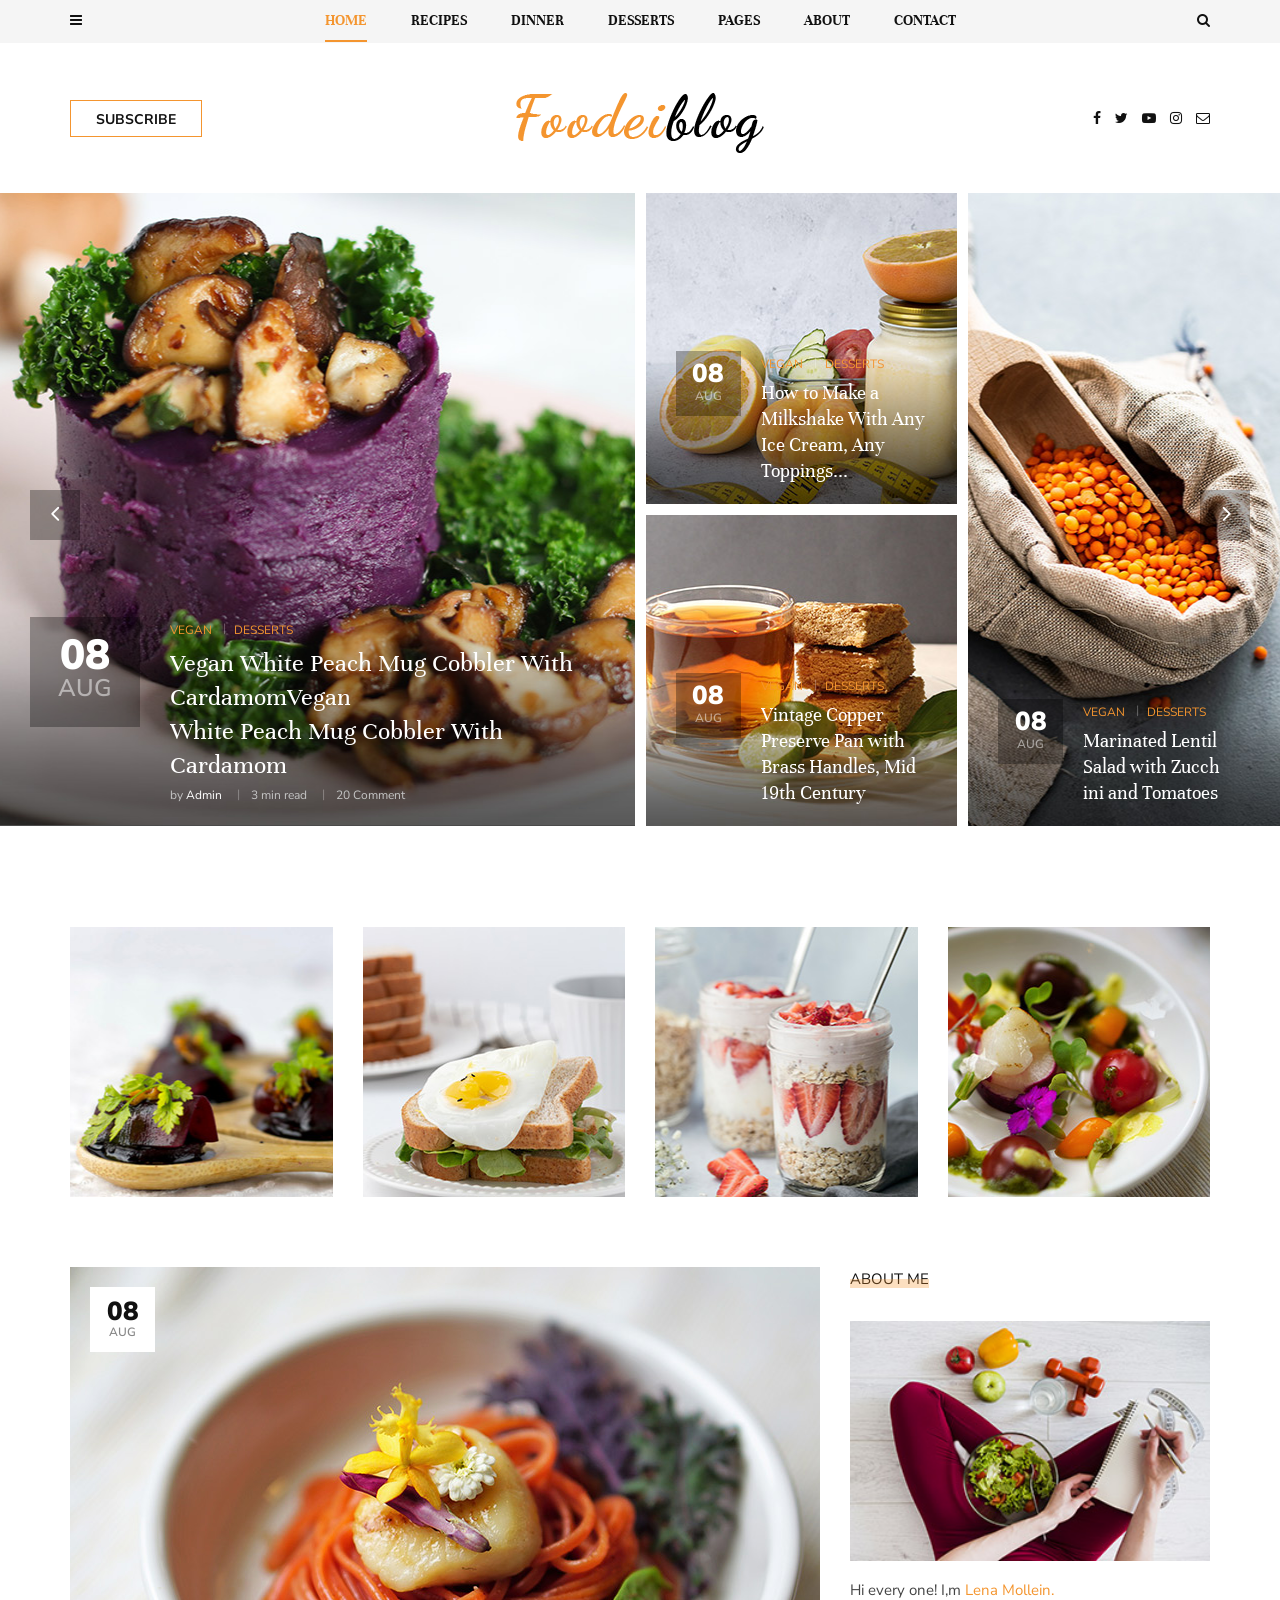
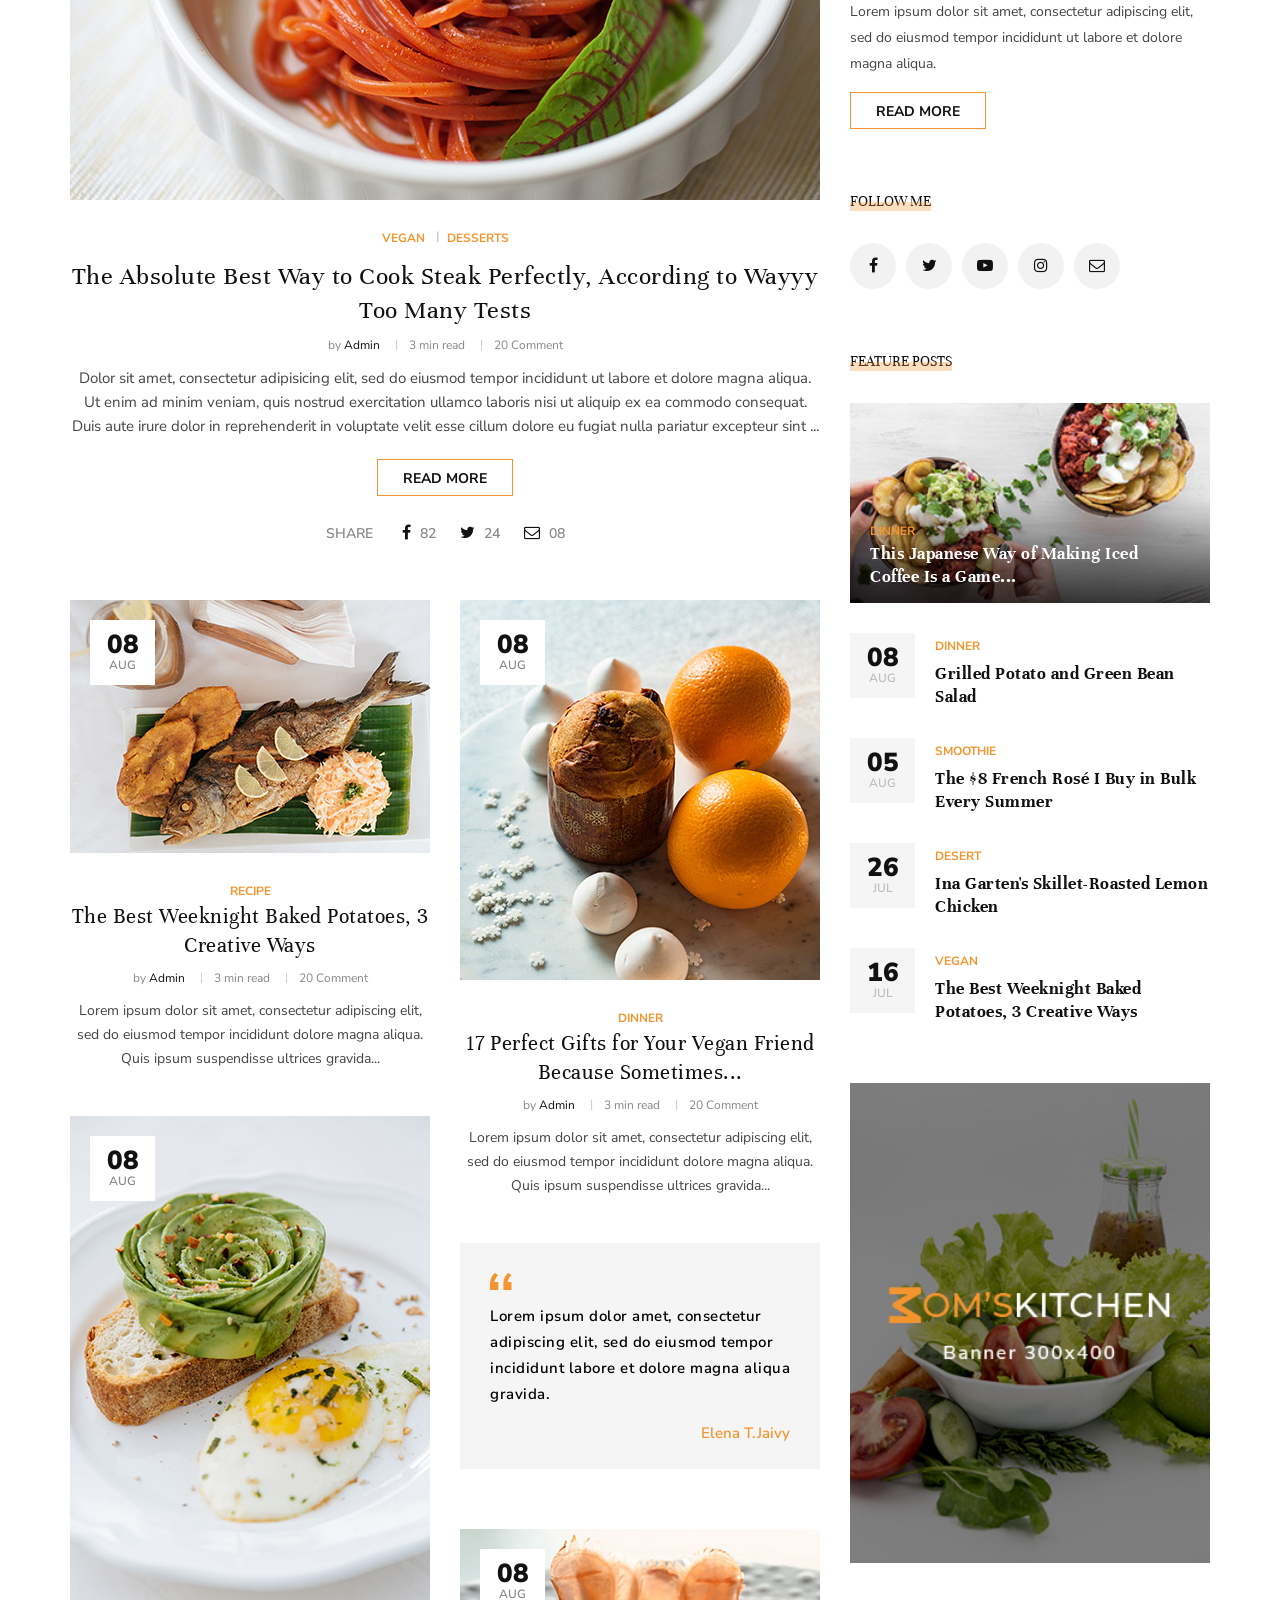
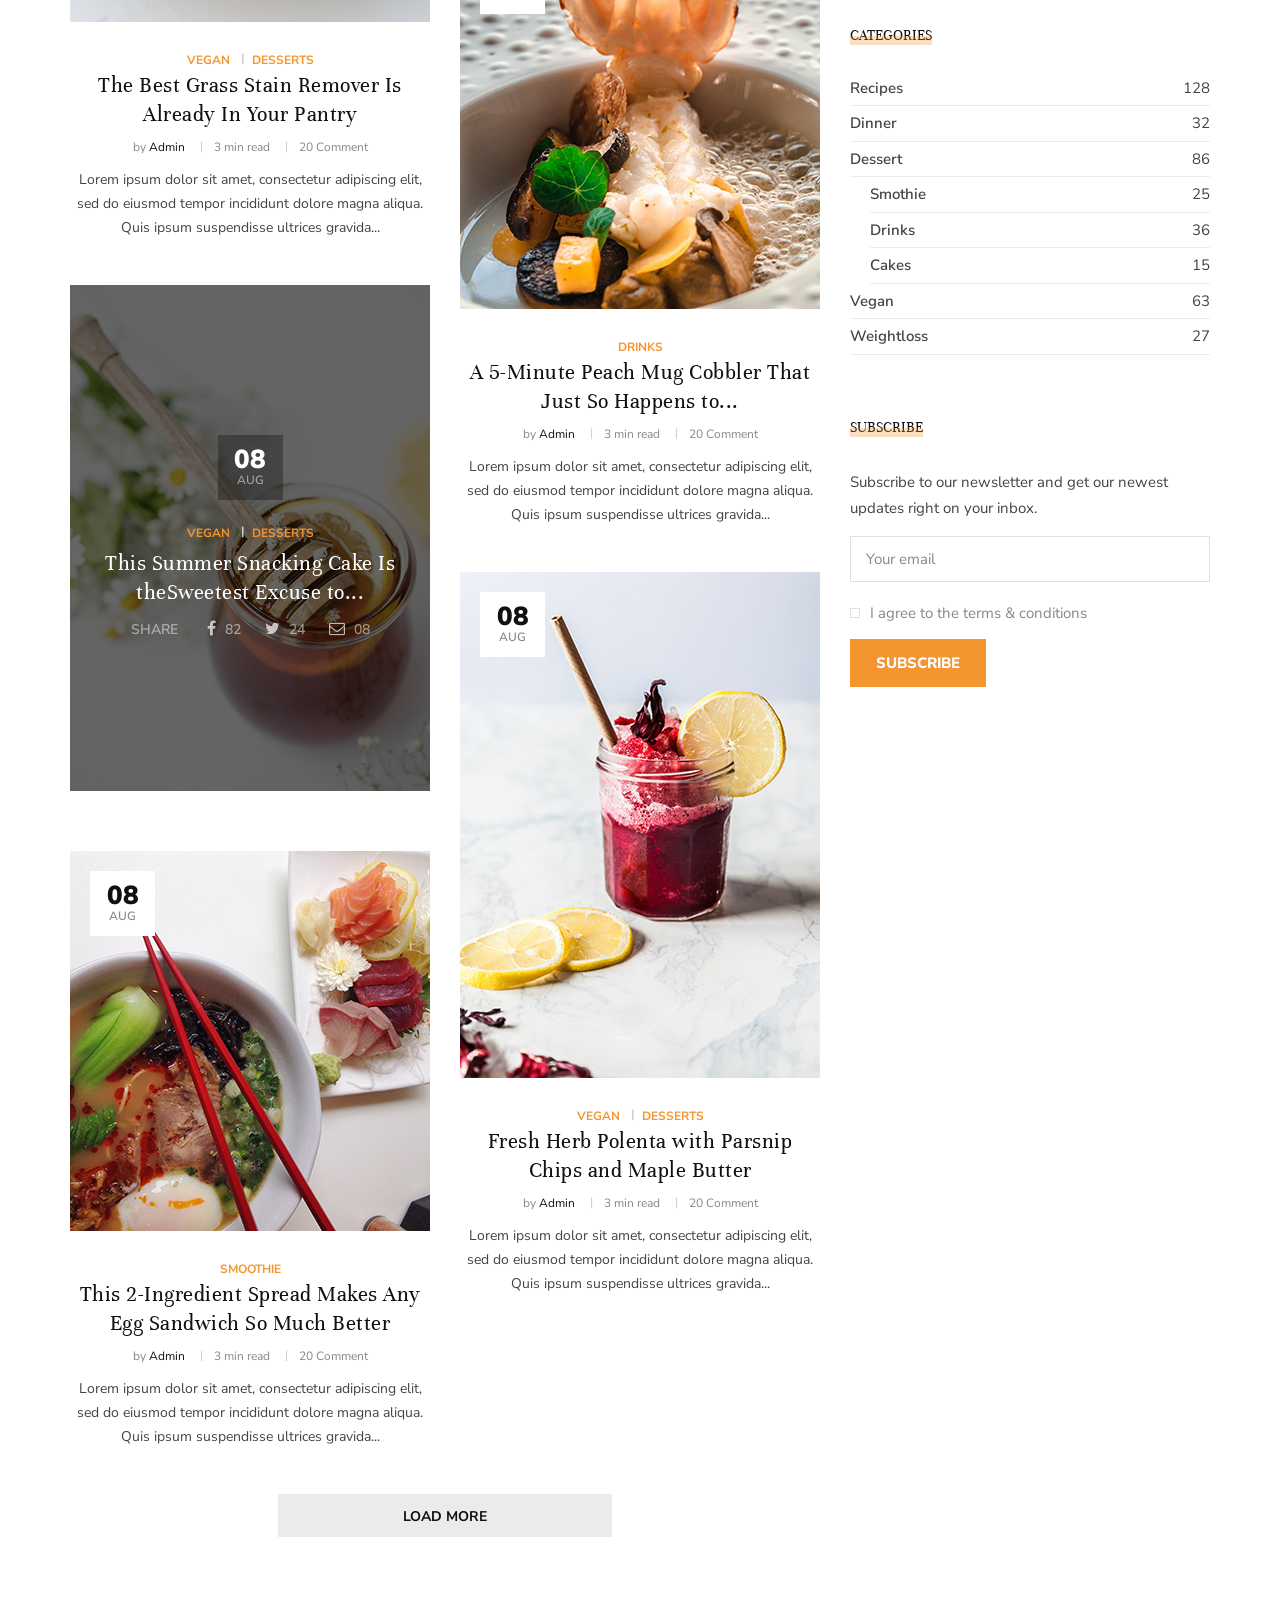
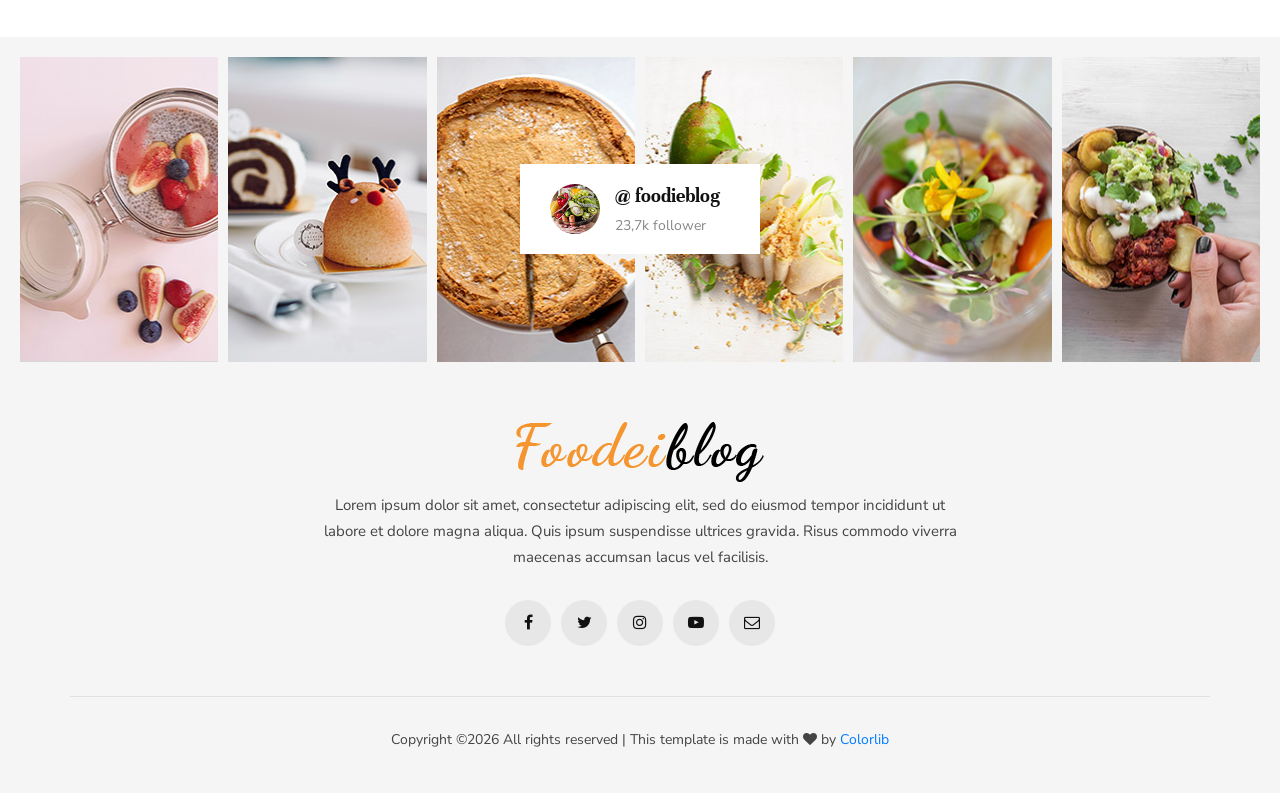
==== demo/foodeiblog-master/index.html @ 1ea994d6 "Publish web demo + source code" ====
<!-- Created by Erion Nezha — © 2026 All rights reserved -->
<!DOCTYPE html>
<html lang="zxx">

<head>
    <meta charset="UTF-8">
    <meta name="description" content="Foodeiblog Template">
    <meta name="keywords" content="Foodeiblog, unica, creative, html">
    <meta name="viewport" content="width=device-width, initial-scale=1.0">
    <meta http-equiv="X-UA-Compatible" content="ie=edge">
    <title>Foodeiblog | Template</title>

    <!-- Google Font -->
    <link href="https://fonts.googleapis.com/css?family=Nunito+Sans:300,400,600,700,800,900&display=swap"
        rel="stylesheet">
    <link href="https://fonts.googleapis.com/css?family=Unna:400,700&display=swap" rel="stylesheet">

    <!-- Css Styles -->
    <link rel="stylesheet" href="css/bootstrap.min.css" type="text/css">
    <link rel="stylesheet" href="css/font-awesome.min.css" type="text/css">
    <link rel="stylesheet" href="css/elegant-icons.css" type="text/css">
    <link rel="stylesheet" href="css/owl.carousel.min.css" type="text/css">
    <link rel="stylesheet" href="css/slicknav.min.css" type="text/css">
    <link rel="stylesheet" href="css/style.css" type="text/css">
</head>

<body>
    <!-- Page Preloder -->
    <div id="preloder">
        <div class="loader"></div>
    </div>

    <!-- Humberger Begin -->
    <div class="humberger__menu__overlay"></div>
    <div class="humberger__menu__wrapper">
        <div class="humberger__menu__logo">
            <a href="./index.html"><img src="img/humberger/humberger-logo.png" alt=""></a>
        </div>
        <nav class="humberger__menu__nav mobile-menu">
            <ul>
                <li><a href="./index.html">Home</a></li>
                <li><a href="#">Recipes</a></li>
                <li><a href="#">Dinner</a></li>
                <li><a href="#">Desserts</a></li>
                <li class="dropdown"><a href="#">Pages</a>
                    <ul class="dropdown__menu">
                        <li><a href="./categories-grid.html">Categories Grid</a></li>
                        <li><a href="./categories-list.html">Categories List</a></li>
                        <li><a href="./single-post.html">Single Post</a></li>
                        <li><a href="./signin.html">Sign In</a></li>
                        <li><a href="./404.html">404</a></li>
                        <li><a href="./typography.html">Typography</a></li>
                    </ul>
                </li>
                <li><a href="./about.html">About</a></li>
                <li><a href="./contact.html">Contact</a></li>
            </ul>
        </nav>
        <div id="mobile-menu-wrap"></div>
        <div class="humberger__menu__about">
            <div class="humberger__menu__title sidebar__item__title">
                <h6>About me</h6>
            </div>
            <img src="img/humberger/humberger-about.jpg" alt="">
            <h6>Hi every one! I,m Lena Mollein.</h6>
            <p>Lorem ipsum dolor sit amet, consectetur adipiscing elit, sed do eiusmod tempor incididunt ut labore et
                dolore magna aliqua.</p>
            <div class="humberger__menu__about__social sidebar__item__follow__links">
                <a href="#"><i class="fa fa-facebook"></i></a>
                <a href="#"><i class="fa fa-twitter"></i></a>
                <a href="#"><i class="fa fa-youtube-play"></i></a>
                <a href="#"><i class="fa fa-instagram"></i></a>
                <a href="#"><i class="fa fa-envelope-o"></i></a>
            </div>
        </div>
        <div class="humberger__menu__subscribe">
            <div class="humberger__menu__title sidebar__item__title">
                <h6>Subscribe</h6>
            </div>
            <p>Subscribe to our newsletter and get our newest updates right on your inbox.</p>
            <form action="#">
                <input type="text" class="email-input" placeholder="Your email">
                <label for="agree-check">
                    I agree to the terms & conditions
                    <input type="checkbox" id="agree-check">
                    <span class="checkmark"></span>
                </label>
                <button type="submit" class="site-btn">Subscribe</button>
            </form>
        </div>
    </div>
    <!-- Humberger End -->

    <!-- Header Section Begin -->
    <header class="header">
        <div class="header__top">
            <div class="container">
                <div class="row">
                    <div class="col-lg-2 col-md-1 col-6 order-md-1 order-1">
                        <div class="header__humberger">
                            <i class="fa fa-bars humberger__open"></i>
                        </div>
                    </div>
                    <div class="col-lg-8 col-md-10 order-md-2 order-3">
                        <nav class="header__menu">
                            <ul>
                                <li class="active"><a href="./index.html">Home</a></li>
                                <li><a href="#">Recipes</a>
                                    <div class="header__megamenu__wrapper">
                                        <div class="header__megamenu">
                                            <div class="header__megamenu__item">
                                                <div class="header__megamenu__item--pic set-bg"
                                                    data-setbg="img/megamenu/p-1.jpg">
                                                    <div class="label">Vegan</div>
                                                </div>
                                                <div class="header__megamenu__item--text">
                                                    <h5><a href="#">How to Make a Milkshake With Any Ice Cream ...</a>
                                                    </h5>
                                                </div>
                                            </div>
                                            <div class="header__megamenu__item">
                                                <div class="header__megamenu__item--pic set-bg"
                                                    data-setbg="img/megamenu/p-2.jpg">
                                                    <div class="label">Vegan</div>
                                                </div>
                                                <div class="header__megamenu__item--text">
                                                    <h5><a href="#">How to Make a Milkshake With Any Ice Cream ...</a>
                                                    </h5>
                                                </div>
                                            </div>
                                            <div class="header__megamenu__item">
                                                <div class="header__megamenu__item--pic set-bg"
                                                    data-setbg="img/megamenu/p-3.jpg">
                                                    <div class="label">Vegan</div>
                                                </div>
                                                <div class="header__megamenu__item--text">
                                                    <h5><a href="#">How to Make a Milkshake With Any Ice Cream ...</a>
                                                    </h5>
                                                </div>
                                            </div>
                                            <div class="header__megamenu__item">
                                                <div class="header__megamenu__item--pic set-bg"
                                                    data-setbg="img/megamenu/p-4.jpg">
                                                    <div class="label">Vegan</div>
                                                </div>
                                                <div class="header__megamenu__item--text">
                                                    <h5><a href="#">How to Make a Milkshake With Any Ice Cream ...</a>
                                                    </h5>
                                                </div>
                                            </div>
                                            <div class="header__megamenu__item">
                                                <div class="header__megamenu__item--pic set-bg"
                                                    data-setbg="img/megamenu/p-5.jpg">
                                                    <div class="label">Vegan</div>
                                                </div>
                                                <div class="header__megamenu__item--text">
                                                    <h5><a href="#">How to Make a Milkshake With Any Ice Cream ...</a>
                                                    </h5>
                                                </div>
                                            </div>
                                        </div>
                                    </div>
                                </li>
                                <li><a href="#">Dinner</a></li>
                                <li><a href="#">Desserts</a></li>
                                <li class="dropdown"><a href="#">Pages</a>
                                    <ul class="dropdown__menu">
                                        <li><a href="./categories-grid.html">Categories Grid</a></li>
                                        <li><a href="./categories-list.html">Categories List</a></li>
                                        <li><a href="./single-post.html">Single Post</a></li>
                                        <li><a href="./signin.html">Sign In</a></li>
                                        <li><a href="./404.html">404</a></li>
                                        <li><a href="./typography.html">Typography</a></li>
                                    </ul>
                                </li>
                                <li><a href="./about.html">About</a></li>
                                <li><a href="./contact.html">Contact</a></li>
                            </ul>
                        </nav>
                    </div>
                    <div class="col-lg-2 col-md-1 col-6 order-md-3 order-2">
                        <div class="header__search">
                            <i class="fa fa-search search-switch"></i>
                        </div>
                    </div>
                </div>
            </div>
        </div>
        <div class="container">
            <div class="row">
                <div class="col-lg-3 col-md-3">
                    <div class="header__btn">
                        <a href="./signin.html" class="primary-btn">Subscribe</a>
                    </div>
                </div>
                <div class="col-lg-6 col-md-6">
                    <div class="header__logo">
                        <a href="./index.html"><img src="img/logo.png" alt=""></a>
                    </div>
                </div>
                <div class="col-lg-3 col-md-3">
                    <div class="header__social">
                        <a href="#"><i class="fa fa-facebook"></i></a>
                        <a href="#"><i class="fa fa-twitter"></i></a>
                        <a href="#"><i class="fa fa-youtube-play"></i></a>
                        <a href="#"><i class="fa fa-instagram"></i></a>
                        <a href="#"><i class="fa fa-envelope-o"></i></a>
                    </div>
                </div>
            </div>
        </div>
    </header>
    <!-- Header Section End -->

    <!-- Hero Section Begin -->
    <section class="hero">
        <div class="hero__slider owl-carousel">
            <div class="hero__item">
                <div class="container-fluid">
                    <div class="row">
                        <div class="col-lg-6 p-0">
                            <div class="hero__inside__item hero__inside__item--wide set-bg"
                                data-setbg="img/hero/hero-1.jpg">
                                <div class="hero__inside__item__text">
                                    <div class="hero__inside__item--meta">
                                        <span>08</span>
                                        <p>Aug</p>
                                    </div>
                                    <div class="hero__inside__item--text">
                                        <ul class="label">
                                            <li>Vegan</li>
                                            <li>Desserts</li>
                                        </ul>
                                        <h4>Vegan White Peach Mug Cobbler With CardamomVegan<br /> White Peach Mug
                                            Cobbler With Cardamom</h4>
                                        <ul class="widget">
                                            <li>by <span>Admin</span></li>
                                            <li>3 min read</li>
                                            <li>20 Comment</li>
                                        </ul>
                                    </div>
                                </div>
                            </div>
                        </div>
                        <div class="col-lg-3 col-md-6  p-0">
                            <div class="hero__inside__item hero__inside__item--small set-bg"
                                data-setbg="img/hero/hero-2.jpg">
                                <div class="hero__inside__item__text">
                                    <div class="hero__inside__item--meta">
                                        <span>08</span>
                                        <p>Aug</p>
                                    </div>
                                    <div class="hero__inside__item--text">
                                        <ul class="label">
                                            <li>Vegan</li>
                                            <li>Desserts</li>
                                        </ul>
                                        <h5>How to Make a Milkshake With Any <br />Ice Cream, Any Toppings...</h5>
                                    </div>
                                </div>
                            </div>
                            <div class="hero__inside__item hero__inside__item--small set-bg"
                                data-setbg="img/hero/hero-3.jpg">
                                <div class="hero__inside__item__text">
                                    <div class="hero__inside__item--meta">
                                        <span>08</span>
                                        <p>Aug</p>
                                    </div>
                                    <div class="hero__inside__item--text">
                                        <ul class="label">
                                            <li>Vegan</li>
                                            <li>Desserts</li>
                                        </ul>
                                        <h5>Vintage Copper Preserve Pan with <br />Brass Handles, Mid 19th Century</h5>
                                    </div>
                                </div>
                            </div>
                        </div>
                        <div class="col-lg-3 col-md-6  p-0">
                            <div class="hero__inside__item set-bg" data-setbg="img/hero/hero-4.jpg">
                                <div class="hero__inside__item__text">
                                    <div class="hero__inside__item--meta">
                                        <span>08</span>
                                        <p>Aug</p>
                                    </div>
                                    <div class="hero__inside__item--text">
                                        <ul class="label">
                                            <li>Vegan</li>
                                            <li>Desserts</li>
                                        </ul>
                                        <h5>Marinated Lentil Salad with Zucch <br />ini and Tomatoes</h5>
                                    </div>
                                </div>
                            </div>
                        </div>
                    </div>
                </div>
            </div>
            <div class="hero__item">
                <div class="container-fluid">
                    <div class="row">
                        <div class="col-lg-6 p-0">
                            <div class="hero__inside__item hero__inside__item--wide set-bg"
                                data-setbg="img/hero/hero-1.jpg">
                                <div class="hero__inside__item__text">
                                    <div class="hero__inside__item--meta">
                                        <span>08</span>
                                        <p>Aug</p>
                                    </div>
                                    <div class="hero__inside__item--text">
                                        <ul class="label">
                                            <li>Vegan</li>
                                            <li>Desserts</li>
                                        </ul>
                                        <h4>Vegan White Peach Mug Cobbler With CardamomVegan<br /> White Peach Mug
                                            Cobbler With Cardamom</h4>
                                        <ul class="widget">
                                            <li>by <span>Admin</span></li>
                                            <li>3 min read</li>
                                            <li>20 Comment</li>
                                        </ul>
                                    </div>
                                </div>
                            </div>
                        </div>
                        <div class="col-lg-3 col-md-6 p-0">
                            <div class="hero__inside__item hero__inside__item--small set-bg"
                                data-setbg="img/hero/hero-3.jpg">
                                <div class="hero__inside__item__text">
                                    <div class="hero__inside__item--meta">
                                        <span>08</span>
                                        <p>Aug</p>
                                    </div>
                                    <div class="hero__inside__item--text">
                                        <ul class="label">
                                            <li>Vegan</li>
                                            <li>Desserts</li>
                                        </ul>
                                        <h5>How to Make a Milkshake With Any <br />Ice Cream, Any Toppings...</h5>
                                    </div>
                                </div>
                            </div>
                            <div class="hero__inside__item hero__inside__item--small set-bg"
                                data-setbg="img/hero/hero-2.jpg">
                                <div class="hero__inside__item__text">
                                    <div class="hero__inside__item--meta">
                                        <span>08</span>
                                        <p>Aug</p>
                                    </div>
                                    <div class="hero__inside__item--text">
                                        <ul class="label">
                                            <li>Vegan</li>
                                            <li>Desserts</li>
                                        </ul>
                                        <h5>Vintage Copper Preserve Pan with <br />Brass Handles, Mid 19th Century</h5>
                                    </div>
                                </div>
                            </div>
                        </div>
                        <div class="col-lg-3 col-md-6 p-0">
                            <div class="hero__inside__item set-bg" data-setbg="img/hero/hero-4.jpg">
                                <div class="hero__inside__item__text">
                                    <div class="hero__inside__item--meta">
                                        <span>08</span>
                                        <p>Aug</p>
                                    </div>
                                    <div class="hero__inside__item--text">
                                        <ul class="label">
                                            <li>Vegan</li>
                                            <li>Desserts</li>
                                        </ul>
                                        <h5>Marinated Lentil Salad with Zucch <br />ini and Tomatoes</h5>
                                    </div>
                                </div>
                            </div>
                        </div>
                    </div>
                </div>
            </div>
        </div>
    </section>
    <!-- Hero Section End -->

    <!-- Categories Section Begin -->
    <section class="categories spad">
        <div class="container">
            <div class="row">
                <div class="col-lg-3 col-md-6 col-sm-6">
                    <div class="categories__item set-bg" data-setbg="img/categories/cat-1.jpg">
                        <div class="categories__hover__text">
                            <h5>Dinner</h5>
                            <p>28 articles</p>
                        </div>
                    </div>
                </div>
                <div class="col-lg-3 col-md-6 col-sm-6">
                    <div class="categories__item set-bg" data-setbg="img/categories/cat-2.jpg">
                        <div class="categories__hover__text">
                            <h5>Dinner</h5>
                            <p>28 articles</p>
                        </div>
                    </div>
                </div>
                <div class="col-lg-3 col-md-6 col-sm-6">
                    <div class="categories__item set-bg" data-setbg="img/categories/cat-3.jpg">
                        <div class="categories__hover__text">
                            <h5>Dinner</h5>
                            <p>28 articles</p>
                        </div>
                    </div>
                </div>
                <div class="col-lg-3 col-md-6 col-sm-6">
                    <div class="categories__item set-bg" data-setbg="img/categories/cat-4.jpg">
                        <div class="categories__hover__text">
                            <h5>Dinner</h5>
                            <p>28 articles</p>
                        </div>
                    </div>
                </div>
            </div>
        </div>
        <div class="categories__post">
            <div class="container">
                <div class="row">
                    <div class="col-lg-8 col-md-8">
                        <div class="categories__post__item categories__post__item--large">
                            <div class="categories__post__item__pic set-bg"
                                data-setbg="img/categories/categories-post/cp-1.jpg">
                                <div class="post__meta">
                                    <h4>08</h4>
                                    <span>Aug</span>
                                </div>
                            </div>
                            <div class="categories__post__item__text">
                                <ul class="post__label--large">
                                    <li>Vegan</li>
                                    <li>Desserts</li>
                                </ul>
                                <h3><a href="#">The Absolute Best Way to Cook Steak Perfectly, According to Wayyy Too
                                        Many Tests</a></h3>
                                <ul class="post__widget">
                                    <li>by <span>Admin</span></li>
                                    <li>3 min read</li>
                                    <li>20 Comment</li>
                                </ul>
                                <p>Dolor sit amet, consectetur adipisicing elit, sed do eiusmod tempor incididunt ut
                                    labore et dolore magna aliqua. Ut enim ad minim veniam, quis nostrud exercitation
                                    ullamco laboris nisi ut aliquip ex ea commodo consequat. Duis aute irure dolor in
                                    reprehenderit in voluptate velit esse cillum dolore eu fugiat nulla pariatur
                                    excepteur sint ...</p>
                                <a href="#" class="primary-btn">Read more</a>
                                <div class="post__social">
                                    <span>Share</span>
                                    <a href="#"><i class="fa fa-facebook"></i> <span>82</span></a>
                                    <a href="#"><i class="fa fa-twitter"></i> <span>24</span></a>
                                    <a href="#"><i class="fa fa-envelope-o"></i> <span>08</span></a>
                                </div>
                            </div>
                        </div>
                        <div class="row">
                            <div class="col-lg-6 col-md-6 col-sm-6">
                                <div class="categories__post__item">
                                    <div class="categories__post__item__pic small__item set-bg"
                                        data-setbg="img/categories/categories-post/cp-2.jpg">
                                        <div class="post__meta">
                                            <h4>08</h4>
                                            <span>Aug</span>
                                        </div>
                                    </div>
                                    <div class="categories__post__item__text">
                                        <span class="post__label">Recipe</span>
                                        <h3><a href="#">The Best Weeknight Baked Potatoes, 3 Creative Ways</a></h3>
                                        <ul class="post__widget">
                                            <li>by <span>Admin</span></li>
                                            <li>3 min read</li>
                                            <li>20 Comment</li>
                                        </ul>
                                        <p>Lorem ipsum dolor sit amet, consectetur adipiscing elit, sed do eiusmod
                                            tempor incididunt dolore magna aliqua. Quis ipsum suspendisse ultrices
                                            gravida...</p>
                                    </div>
                                </div>
                                <div class="categories__post__item">
                                    <div class="categories__post__item__pic set-bg"
                                        data-setbg="img/categories/categories-post/cp-4.jpg">
                                        <div class="post__meta">
                                            <h4>08</h4>
                                            <span>Aug</span>
                                        </div>
                                    </div>
                                    <div class="categories__post__item__text">
                                        <ul class="post__label--large">
                                            <li>Vegan</li>
                                            <li>Desserts</li>
                                        </ul>
                                        <h3><a href="#">The Best Grass Stain Remover Is Already In Your Pantry</a></h3>
                                        <ul class="post__widget">
                                            <li>by <span>Admin</span></li>
                                            <li>3 min read</li>
                                            <li>20 Comment</li>
                                        </ul>
                                        <p>Lorem ipsum dolor sit amet, consectetur adipiscing elit, sed do eiusmod
                                            tempor incididunt dolore magna aliqua. Quis ipsum suspendisse ultrices
                                            gravida...</p>
                                    </div>
                                </div>
                                <div class="categories__post__item__plain set-bg"
                                    data-setbg="img/categories/categories-post/cp-6.jpg">
                                    <div class="categories__post__item__text">
                                        <div class="post__meta">
                                            <h4>08</h4>
                                            <span>Aug</span>
                                        </div>
                                        <ul class="post__label--large">
                                            <li>Vegan</li>
                                            <li>Desserts</li>
                                        </ul>
                                        <h3><a href="#">This Summer Snacking Cake Is theSweetest Excuse to...</a></h3>
                                        <div class="post__social">
                                            <span>Share</span>
                                            <a href="#"><i class="fa fa-facebook"></i> <span>82</span></a>
                                            <a href="#"><i class="fa fa-twitter"></i> <span>24</span></a>
                                            <a href="#"><i class="fa fa-envelope-o"></i> <span>08</span></a>
                                        </div>
                                    </div>
                                </div>
                                <div class="categories__post__item">
                                    <div class="categories__post__item__pic smaller__large set-bg"
                                        data-setbg="img/categories/categories-post/cp-8.jpg">
                                        <div class="post__meta">
                                            <h4>08</h4>
                                            <span>Aug</span>
                                        </div>
                                    </div>
                                    <div class="categories__post__item__text">
                                        <span class="post__label">Smoothie</span>
                                        <h3><a href="#">This 2-Ingredient Spread Makes Any Egg Sandwich So Much
                                                Better</a></h3>
                                        <ul class="post__widget">
                                            <li>by <span>Admin</span></li>
                                            <li>3 min read</li>
                                            <li>20 Comment</li>
                                        </ul>
                                        <p>Lorem ipsum dolor sit amet, consectetur adipiscing elit, sed do eiusmod
                                            tempor incididunt dolore magna aliqua. Quis ipsum suspendisse ultrices
                                            gravida...</p>
                                    </div>
                                </div>
                            </div>
                            <div class="col-lg-6 col-md-6 col-sm-6">
                                <div class="categories__post__item">
                                    <div class="categories__post__item__pic smaller__large set-bg"
                                        data-setbg="img/categories/categories-post/cp-3.jpg">
                                        <div class="post__meta">
                                            <h4>08</h4>
                                            <span>Aug</span>
                                        </div>
                                    </div>
                                    <div class="categories__post__item__text">
                                        <span class="post__label">Dinner</span>
                                        <h3><a href="#">17 Perfect Gifts for Your Vegan Friend Because Sometimes...</a>
                                        </h3>
                                        <ul class="post__widget">
                                            <li>by <span>Admin</span></li>
                                            <li>3 min read</li>
                                            <li>20 Comment</li>
                                        </ul>
                                        <p>Lorem ipsum dolor sit amet, consectetur adipiscing elit, sed do eiusmod
                                            tempor incididunt dolore magna aliqua. Quis ipsum suspendisse ultrices
                                            gravida...</p>
                                    </div>
                                </div>
                                <div class="categories__post__item__small">
                                    <img src="img/categories/categories-post/quote.png" alt="">
                                    <p>Lorem ipsum dolor amet, consectetur adipiscing elit, sed do eiusmod tempor
                                        incididunt labore et dolore magna aliqua gravida.</p>
                                    <div class="posted__by">Elena T.Jaivy</div>
                                </div>
                                <div class="categories__post__item">
                                    <div class="categories__post__item__pic smaller__large set-bg"
                                        data-setbg="img/categories/categories-post/cp-5.jpg">
                                        <div class="post__meta">
                                            <h4>08</h4>
                                            <span>Aug</span>
                                        </div>
                                    </div>
                                    <div class="categories__post__item__text">
                                        <span class="post__label">Drinks</span>
                                        <h3><a href="#">A 5-Minute Peach Mug Cobbler That Just So Happens to...</a></h3>
                                        <ul class="post__widget">
                                            <li>by <span>Admin</span></li>
                                            <li>3 min read</li>
                                            <li>20 Comment</li>
                                        </ul>
                                        <p>Lorem ipsum dolor sit amet, consectetur adipiscing elit, sed do eiusmod
                                            tempor incididunt dolore magna aliqua. Quis ipsum suspendisse ultrices
                                            gravida...</p>
                                    </div>
                                </div>
                                <div class="categories__post__item">
                                    <div class="categories__post__item__pic set-bg"
                                        data-setbg="img/categories/categories-post/cp-7.jpg">
                                        <div class="post__meta">
                                            <h4>08</h4>
                                            <span>Aug</span>
                                        </div>
                                    </div>
                                    <div class="categories__post__item__text">
                                        <ul class="post__label--large">
                                            <li>Vegan</li>
                                            <li>Desserts</li>
                                        </ul>
                                        <h3><a href="#">Fresh Herb Polenta with Parsnip Chips and Maple Butter</a></h3>
                                        <ul class="post__widget">
                                            <li>by <span>Admin</span></li>
                                            <li>3 min read</li>
                                            <li>20 Comment</li>
                                        </ul>
                                        <p>Lorem ipsum dolor sit amet, consectetur adipiscing elit, sed do eiusmod
                                            tempor incididunt dolore magna aliqua. Quis ipsum suspendisse ultrices
                                            gravida...</p>
                                    </div>
                                </div>
                            </div>
                            <div class="col-lg-12 text-center">
                                <div class="load__more__btn">
                                    <a href="#">Load more</a>
                                </div>
                            </div>
                        </div>
                    </div>
                    <div class="col-lg-4 col-md-4">
                        <div class="sidebar__item">
                            <div class="sidebar__about__item">
                                <div class="sidebar__item__title">
                                    <h6>About me</h6>
                                </div>
                                <img src="img/sidebar/sidebar-about.jpg" alt="">
                                <h6>Hi every one! I,m <span>Lena Mollein.</span></h6>
                                <p>Lorem ipsum dolor sit amet, consectetur adipiscing elit, sed do eiusmod tempor
                                    incididunt ut labore et dolore magna aliqua.</p>
                                <a href="#" class="primary-btn">Read more</a>
                            </div>
                            <div class="sidebar__follow__item">
                                <div class="sidebar__item__title">
                                    <h6>Follow me</h6>
                                </div>
                                <div class="sidebar__item__follow__links">
                                    <a href="#"><i class="fa fa-facebook"></i></a>
                                    <a href="#"><i class="fa fa-twitter"></i></a>
                                    <a href="#"><i class="fa fa-youtube-play"></i></a>
                                    <a href="#"><i class="fa fa-instagram"></i></a>
                                    <a href="#"><i class="fa fa-envelope-o"></i></a>
                                </div>
                            </div>
                            <div class="sidebar__feature__item">
                                <div class="sidebar__item__title">
                                    <h6>Feature Posts</h6>
                                </div>
                                <div class="sidebar__feature__item__large set-bg"
                                    data-setbg="img/sidebar/feature-post.jpg">
                                    <div class="sidebar__feature__item__large--text">
                                        <span>Dinner</span>
                                        <h5><a href="#">This Japanese Way of Making Iced Coffee Is a Game...</a></h5>
                                    </div>
                                </div>
                                <div class="sidebar__feature__item__list">
                                    <div class="sidebar__feature__item__list__single">
                                        <div class="post__meta">
                                            <h4>08</h4>
                                            <span>Aug</span>
                                        </div>
                                        <div class="post__text">
                                            <span>Dinner</span>
                                            <h5><a href="#">Grilled Potato and Green Bean Salad</a></h5>
                                        </div>
                                    </div>
                                    <div class="sidebar__feature__item__list__single">
                                        <div class="post__meta">
                                            <h4>05</h4>
                                            <span>Aug</span>
                                        </div>
                                        <div class="post__text">
                                            <span>Smoothie</span>
                                            <h5><a href="#">The $8 French Rosé I Buy in Bulk Every Summer</a></h5>
                                        </div>
                                    </div>
                                    <div class="sidebar__feature__item__list__single">
                                        <div class="post__meta">
                                            <h4>26</h4>
                                            <span>jul</span>
                                        </div>
                                        <div class="post__text">
                                            <span>Desert</span>
                                            <h5><a href="#">Ina Garten's Skillet-Roasted Lemon Chicken</a></h5>
                                        </div>
                                    </div>
                                    <div class="sidebar__feature__item__list__single">
                                        <div class="post__meta">
                                            <h4>16</h4>
                                            <span>jul</span>
                                        </div>
                                        <div class="post__text">
                                            <span>Vegan</span>
                                            <h5><a href="#">The Best Weeknight Baked Potatoes, 3 Creative Ways</a></h5>
                                        </div>
                                    </div>
                                </div>
                            </div>
                            <div class="sidebar__item__banner">
                                <img src="img/sidebar/banner.jpg" alt="">
                            </div>
                            <div class="sidebar__item__categories">
                                <div class="sidebar__item__title">
                                    <h6>Categories</h6>
                                </div>
                                <ul>
                                    <li><a href="#">Recipes <span>128</span></a></li>
                                    <li><a href="#">Dinner <span>32</span></a></li>
                                    <li><a href="#">Dessert <span>86</span></a></li>
                                    <li class="p-left"><a href="#">Smothie <span>25</span></a></li>
                                    <li class="p-left"><a href="#">Drinks <span>36</span></a></li>
                                    <li class="p-left"><a href="#">Cakes <span>15</span></a></li>
                                    <li><a href="#">Vegan <span>63</span></a></li>
                                    <li><a href="#">Weightloss <span>27</span></a></li>
                                </ul>
                            </div>
                            <div class="sidebar__subscribe__item">
                                <div class="sidebar__item__title">
                                    <h6>Subscribe</h6>
                                </div>
                                <p>Subscribe to our newsletter and get our newest updates right on your inbox.</p>
                                <form action="#">
                                    <input type="text" class="email-input" placeholder="Your email">
                                    <label for="s-agree-check">
                                        I agree to the terms & conditions
                                        <input type="checkbox" id="s-agree-check">
                                        <span class="checkmark"></span>
                                    </label>
                                    <button type="submit" class="site-btn">Subscribe</button>
                                </form>
                            </div>
                        </div>
                    </div>
                </div>
            </div>
        </div>
    </section>
    <!-- Categories Section End -->

    <!-- Footer Section Begin -->
    <footer class="footer">
        <div class="container-fluid">
            <div class="footer__instagram">
                <div class="footer__instagram__avatar">
                    <div class="footer__instagram__avatar--pic">
                        <img src="img/footer/instagram-avatar.jpg" alt="">
                    </div>
                    <div class="footer__instagram__avatar--text">
                        <h5>@ foodieblog</h5>
                        <span>23,7k follower</span>
                    </div>
                </div>
                <div class="row">
                    <div class="col-lg-2 col-md-2 col-sm-4 col-6">
                        <div class="footer__instagram__item set-bg" data-setbg="img/footer/ip-1.jpg"></div>
                    </div>
                    <div class="col-lg-2 col-md-2 col-sm-4 col-6">
                        <div class="footer__instagram__item set-bg" data-setbg="img/footer/ip-2.jpg"></div>
                    </div>
                    <div class="col-lg-2 col-md-2 col-sm-4 col-6">
                        <div class="footer__instagram__item set-bg" data-setbg="img/footer/ip-3.jpg"></div>
                    </div>
                    <div class="col-lg-2 col-md-2 col-sm-4 col-6">
                        <div class="footer__instagram__item set-bg" data-setbg="img/footer/ip-4.jpg"></div>
                    </div>
                    <div class="col-lg-2 col-md-2 col-sm-4 col-6">
                        <div class="footer__instagram__item set-bg" data-setbg="img/footer/ip-5.jpg"></div>
                    </div>
                    <div class="col-lg-2 col-md-2 col-sm-4 col-6">
                        <div class="footer__instagram__item set-bg" data-setbg="img/footer/ip-6.jpg"></div>
                    </div>
                </div>
            </div>
        </div>
        <div class="container">
            <div class="row">
                <div class="col-lg-12">
                    <div class="footer__text">
                        <div class="footer__logo">
                            <a href="#"><img src="img/logo.png" alt=""></a>
                        </div>
                        <p>Lorem ipsum dolor sit amet, consectetur adipiscing elit, sed do eiusmod tempor incididunt
                            ut<br /> labore et dolore magna aliqua. Quis ipsum suspendisse ultrices gravida. Risus
                            commodo viverra<br /> maecenas accumsan lacus vel facilisis. </p>
                        <div class="footer__social">
                            <a href="#"><i class="fa fa-facebook"></i></a>
                            <a href="#"><i class="fa fa-twitter"></i></a>
                            <a href="#"><i class="fa fa-instagram"></i></a>
                            <a href="#"><i class="fa fa-youtube-play"></i></a>
                            <a href="#"><i class="fa fa-envelope-o"></i></a>
                        </div>
                    </div>
                    <div class="footer__copyright">
                        <p><!-- Link back to Colorlib can't be removed. Template is licensed under CC BY 3.0. -->
  Copyright &copy;<script>document.write(new Date().getFullYear());</script> All rights reserved | This template is made with <i class="fa fa-heart" aria-hidden="true"></i> by <a href="https://colorlib.com" target="_blank">Colorlib</a>
  <!-- Link back to Colorlib can't be removed. Template is licensed under CC BY 3.0. --></p>
                    </div>
                </div>
            </div>
        </div>
    </footer>
    <!-- Footer Section End -->

    <!-- Search Begin -->
    <div class="search-model">
        <div class="h-100 d-flex align-items-center justify-content-center">
            <div class="search-close-switch">+</div>
            <form class="search-model-form">
                <input type="text" id="search-input" placeholder="Search here.....">
            </form>
        </div>
    </div>
    <!-- Search End -->

    <!-- Js Plugins -->
    <script src="js/jquery-3.3.1.min.js"></script>
    <script src="js/bootstrap.min.js"></script>
    <script src="js/jquery.slicknav.js"></script>
    <script src="js/owl.carousel.min.js"></script>
    <script src="js/main.js"></script>
</body>

</html>
---- demo/foodeiblog-master/css/elegant-icons.css ----
/* Created by Erion Nezha — © 2026 All rights reserved */
@font-face {
	font-family: 'ElegantIcons';
	src:url('../fonts/ElegantIcons.eot');
	src:url('../fonts/ElegantIcons.eot?#iefix') format('embedded-opentype'),
		url('../fonts/ElegantIcons.woff') format('woff'),
		url('../fonts/ElegantIcons.ttf') format('truetype'),
		url('../fonts/ElegantIcons.svg#ElegantIcons') format('svg');
	font-weight: normal;
	font-style: normal;
}

/* Use the following CSS code if you want to use data attributes for inserting your icons */
[data-icon]:before {
	font-family: 'ElegantIcons';
	content: attr(data-icon);
	speak: none;
	font-weight: normal;
	font-variant: normal;
	text-transform: none;
	line-height: 1;
	-webkit-font-smoothing: antialiased;
	-moz-osx-font-smoothing: grayscale;
}

/* Use the following CSS code if you want to have a class per icon */
/*
Instead of a list of all class selectors,
you can use the generic selector below, but it's slower:
[class*="your-class-prefix"] {
*/
.arrow_up, .arrow_down, .arrow_left, .arrow_right, .arrow_left-up, .arrow_right-up, .arrow_right-down, .arrow_left-down, .arrow-up-down, .arrow_up-down_alt, .arrow_left-right_alt, .arrow_left-right, .arrow_expand_alt2, .arrow_expand_alt, .arrow_condense, .arrow_expand, .arrow_move, .arrow_carrot-up, .arrow_carrot-down, .arrow_carrot-left, .arrow_carrot-right, .arrow_carrot-2up, .arrow_carrot-2down, .arrow_carrot-2left, .arrow_carrot-2right, .arrow_carrot-up_alt2, .arrow_carrot-down_alt2, .arrow_carrot-left_alt2, .arrow_carrot-right_alt2, .arrow_carrot-2up_alt2, .arrow_carrot-2down_alt2, .arrow_carrot-2left_alt2, .arrow_carrot-2right_alt2, .arrow_triangle-up, .arrow_triangle-down, .arrow_triangle-left, .arrow_triangle-right, .arrow_triangle-up_alt2, .arrow_triangle-down_alt2, .arrow_triangle-left_alt2, .arrow_triangle-right_alt2, .arrow_back, .icon_minus-06, .icon_plus, .icon_close, .icon_check, .icon_minus_alt2, .icon_plus_alt2, .icon_close_alt2, .icon_check_alt2, .icon_zoom-out_alt, .icon_zoom-in_alt, .icon_search, .icon_box-empty, .icon_box-selected, .icon_minus-box, .icon_plus-box, .icon_box-checked, .icon_circle-empty, .icon_circle-slelected, .icon_stop_alt2, .icon_stop, .icon_pause_alt2, .icon_pause, .icon_menu, .icon_menu-square_alt2, .icon_menu-circle_alt2, .icon_ul, .icon_ol, .icon_adjust-horiz, .icon_adjust-vert, .icon_document_alt, .icon_documents_alt, .icon_pencil, .icon_pencil-edit_alt, .icon_pencil-edit, .icon_folder-alt, .icon_folder-open_alt, .icon_folder-add_alt, .icon_info_alt, .icon_error-oct_alt, .icon_error-circle_alt, .icon_error-triangle_alt, .icon_question_alt2, .icon_question, .icon_comment_alt, .icon_chat_alt, .icon_vol-mute_alt, .icon_volume-low_alt, .icon_volume-high_alt, .icon_quotations, .icon_quotations_alt2, .icon_clock_alt, .icon_lock_alt, .icon_lock-open_alt, .icon_key_alt, .icon_cloud_alt, .icon_cloud-upload_alt, .icon_cloud-download_alt, .icon_image, .icon_images, .icon_lightbulb_alt, .icon_gift_alt, .icon_house_alt, .icon_genius, .icon_mobile, .icon_tablet, .icon_laptop, .icon_desktop, .icon_camera_alt, .icon_mail_alt, .icon_cone_alt, .icon_ribbon_alt, .icon_bag_alt, .icon_creditcard, .icon_cart_alt, .icon_paperclip, .icon_tag_alt, .icon_tags_alt, .icon_trash_alt, .icon_cursor_alt, .icon_mic_alt, .icon_compass_alt, .icon_pin_alt, .icon_pushpin_alt, .icon_map_alt, .icon_drawer_alt, .icon_toolbox_alt, .icon_book_alt, .icon_calendar, .icon_film, .icon_table, .icon_contacts_alt, .icon_headphones, .icon_lifesaver, .icon_piechart, .icon_refresh, .icon_link_alt, .icon_link, .icon_loading, .icon_blocked, .icon_archive_alt, .icon_heart_alt, .icon_star_alt, .icon_star-half_alt, .icon_star, .icon_star-half, .icon_tools, .icon_tool, .icon_cog, .icon_cogs, .arrow_up_alt, .arrow_down_alt, .arrow_left_alt, .arrow_right_alt, .arrow_left-up_alt, .arrow_right-up_alt, .arrow_right-down_alt, .arrow_left-down_alt, .arrow_condense_alt, .arrow_expand_alt3, .arrow_carrot_up_alt, .arrow_carrot-down_alt, .arrow_carrot-left_alt, .arrow_carrot-right_alt, .arrow_carrot-2up_alt, .arrow_carrot-2dwnn_alt, .arrow_carrot-2left_alt, .arrow_carrot-2right_alt, .arrow_triangle-up_alt, .arrow_triangle-down_alt, .arrow_triangle-left_alt, .arrow_triangle-right_alt, .icon_minus_alt, .icon_plus_alt, .icon_close_alt, .icon_check_alt, .icon_zoom-out, .icon_zoom-in, .icon_stop_alt, .icon_menu-square_alt, .icon_menu-circle_alt, .icon_document, .icon_documents, .icon_pencil_alt, .icon_folder, .icon_folder-open, .icon_folder-add, .icon_folder_upload, .icon_folder_download, .icon_info, .icon_error-circle, .icon_error-oct, .icon_error-triangle, .icon_question_alt, .icon_comment, .icon_chat, .icon_vol-mute, .icon_volume-low, .icon_volume-high, .icon_quotations_alt, .icon_clock, .icon_lock, .icon_lock-open, .icon_key, .icon_cloud, .icon_cloud-upload, .icon_cloud-download, .icon_lightbulb, .icon_gift, .icon_house, .icon_camera, .icon_mail, .icon_cone, .icon_ribbon, .icon_bag, .icon_cart, .icon_tag, .icon_tags, .icon_trash, .icon_cursor, .icon_mic, .icon_compass, .icon_pin, .icon_pushpin, .icon_map, .icon_drawer, .icon_toolbox, .icon_book, .icon_contacts, .icon_archive, .icon_heart, .icon_profile, .icon_group, .icon_grid-2x2, .icon_grid-3x3, .icon_music, .icon_pause_alt, .icon_phone, .icon_upload, .icon_download, .social_facebook, .social_twitter, .social_pinterest, .social_googleplus, .social_tumblr, .social_tumbleupon, .social_wordpress, .social_instagram, .social_dribbble, .social_vimeo, .social_linkedin, .social_rss, .social_deviantart, .social_share, .social_myspace, .social_skype, .social_youtube, .social_picassa, .social_googledrive, .social_flickr, .social_blogger, .social_spotify, .social_delicious, .social_facebook_circle, .social_twitter_circle, .social_pinterest_circle, .social_googleplus_circle, .social_tumblr_circle, .social_stumbleupon_circle, .social_wordpress_circle, .social_instagram_circle, .social_dribbble_circle, .social_vimeo_circle, .social_linkedin_circle, .social_rss_circle, .social_deviantart_circle, .social_share_circle, .social_myspace_circle, .social_skype_circle, .social_youtube_circle, .social_picassa_circle, .social_googledrive_alt2, .social_flickr_circle, .social_blogger_circle, .social_spotify_circle, .social_delicious_circle, .social_facebook_square, .social_twitter_square, .social_pinterest_square, .social_googleplus_square, .social_tumblr_square, .social_stumbleupon_square, .social_wordpress_square, .social_instagram_square, .social_dribbble_square, .social_vimeo_square, .social_linkedin_square, .social_rss_square, .social_deviantart_square, .social_share_square, .social_myspace_square, .social_skype_square, .social_youtube_square, .social_picassa_square, .social_googledrive_square, .social_flickr_square, .social_blogger_square, .social_spotify_square, .social_delicious_square, .icon_printer, .icon_calulator, .icon_building, .icon_floppy, .icon_drive, .icon_search-2, .icon_id, .icon_id-2, .icon_puzzle, .icon_like, .icon_dislike, .icon_mug, .icon_currency, .icon_wallet, .icon_pens, .icon_easel, .icon_flowchart, .icon_datareport, .icon_briefcase, .icon_shield, .icon_percent, .icon_globe, .icon_globe-2, .icon_target, .icon_hourglass, .icon_balance, .icon_rook, .icon_printer-alt, .icon_calculator_alt, .icon_building_alt, .icon_floppy_alt, .icon_drive_alt, .icon_search_alt, .icon_id_alt, .icon_id-2_alt, .icon_puzzle_alt, .icon_like_alt, .icon_dislike_alt, .icon_mug_alt, .icon_currency_alt, .icon_wallet_alt, .icon_pens_alt, .icon_easel_alt, .icon_flowchart_alt, .icon_datareport_alt, .icon_briefcase_alt, .icon_shield_alt, .icon_percent_alt, .icon_globe_alt, .icon_clipboard {
	font-family: 'ElegantIcons';
	speak: none;
	font-style: normal;
	font-weight: normal;
	font-variant: normal;
	text-transform: none;
	line-height: 1;
	-webkit-font-smoothing: antialiased;
}
.arrow_up:before {
	content: "\21";
}
.arrow_down:before {
	content: "\22";
}
.arrow_left:before {
	content: "\23";
}
.arrow_right:before {
	content: "\24";
}
.arrow_left-up:before {
	content: "\25";
}
.arrow_right-up:before {
	content: "\26";
}
.arrow_right-down:before {
	content: "\27";
}
.arrow_left-down:before {
	content: "\28";
}
.arrow-up-down:before {
	content: "\29";
}
.arrow_up-down_alt:before {
	content: "\2a";
}
.arrow_left-right_alt:before {
	content: "\2b";
}
.arrow_left-right:before {
	content: "\2c";
}
.arrow_expand_alt2:before {
	content: "\2d";
}
.arrow_expand_alt:before {
	content: "\2e";
}
.arrow_condense:before {
	content: "\2f";
}
.arrow_expand:before {
	content: "\30";
}
.arrow_move:before {
	content: "\31";
}
.arrow_carrot-up:before {
	content: "\32";
}
.arrow_carrot-down:before {
	content: "\33";
}
.arrow_carrot-left:before {
	content: "\34";
}
.arrow_carrot-right:before {
	content: "\35";
}
.arrow_carrot-2up:before {
	content: "\36";
}
.arrow_carrot-2down:before {
	content: "\37";
}
.arrow_carrot-2left:before {
	content: "\38";
}
.arrow_carrot-2right:before {
	content: "\39";
}
.arrow_carrot-up_alt2:before {
	content: "\3a";
}
.arrow_carrot-down_alt2:before {
	content: "\3b";
}
.arrow_carrot-left_alt2:before {
	content: "\3c";
}
.arrow_carrot-right_alt2:before {
	content: "\3d";
}
.arrow_carrot-2up_alt2:before {
	content: "\3e";
}
.arrow_carrot-2down_alt2:before {
	content: "\3f";
}
.arrow_carrot-2left_alt2:before {
	content: "\40";
}
.arrow_carrot-2right_alt2:before {
	content: "\41";
}
.arrow_triangle-up:before {
	content: "\42";
}
.arrow_triangle-down:before {
	content: "\43";
}
.arrow_triangle-left:before {
	content: "\44";
}
.arrow_triangle-right:before {
	content: "\45";
}
.arrow_triangle-up_alt2:before {
	content: "\46";
}
.arrow_triangle-down_alt2:before {
	content: "\47";
}
.arrow_triangle-left_alt2:before {
	content: "\48";
}
.arrow_triangle-right_alt2:before {
	content: "\49";
}
.arrow_back:before {
	content: "\4a";
}
.icon_minus-06:before {
	content: "\4b";
}
.icon_plus:before {
	content: "\4c";
}
.icon_close:before {
	content: "\4d";
}
.icon_check:before {
	content: "\4e";
}
.icon_minus_alt2:before {
	content: "\4f";
}
.icon_plus_alt2:before {
	content: "\50";
}
.icon_close_alt2:before {
	content: "\51";
}
.icon_check_alt2:before {
	content: "\52";
}
.icon_zoom-out_alt:before {
	content: "\53";
}
.icon_zoom-in_alt:before {
	content: "\54";
}
.icon_search:before {
	content: "\55";
}
.icon_box-empty:before {
	content: "\56";
}
.icon_box-selected:before {
	content: "\57";
}
.icon_minus-box:before {
	content: "\58";
}
.icon_plus-box:before {
	content: "\59";
}
.icon_box-checked:before {
	content: "\5a";
}
.icon_circle-empty:before {
	content: "\5b";
}
.icon_circle-slelected:before {
	content: "\5c";
}
.icon_stop_alt2:before {
	content: "\5d";
}
.icon_stop:before {
	content: "\5e";
}
.icon_pause_alt2:before {
	content: "\5f";
}
.icon_pause:before {
	content: "\60";
}
.icon_menu:before {
	content: "\61";
}
.icon_menu-square_alt2:before {
	content: "\62";
}
.icon_menu-circle_alt2:before {
	content: "\63";
}
.icon_ul:before {
	content: "\64";
}
.icon_ol:before {
	content: "\65";
}
.icon_adjust-horiz:before {
	content: "\66";
}
.icon_adjust-vert:before {
	content: "\67";
}
.icon_document_alt:before {
	content: "\68";
}
.icon_documents_alt:before {
	content: "\69";
}
.icon_pencil:before {
	content: "\6a";
}
.icon_pencil-edit_alt:before {
	content: "\6b";
}
.icon_pencil-edit:before {
	content: "\6c";
}
.icon_folder-alt:before {
	content: "\6d";
}
.icon_folder-open_alt:before {
	content: "\6e";
}
.icon_folder-add_alt:before {
	content: "\6f";
}
.icon_info_alt:before {
	content: "\70";
}
.icon_error-oct_alt:before {
	content: "\71";
}
.icon_error-circle_alt:before {
	content: "\72";
}
.icon_error-triangle_alt:before {
	content: "\73";
}
.icon_question_alt2:before {
	content: "\74";
}
.icon_question:before {
	content: "\75";
}
.icon_comment_alt:before {
	content: "\76";
}
.icon_chat_alt:before {
	content: "\77";
}
.icon_vol-mute_alt:before {
	content: "\78";
}
.icon_volume-low_alt:before {
	content: "\79";
}
.icon_volume-high_alt:before {
	content: "\7a";
}
.icon_quotations:before {
	content: "\7b";
}
.icon_quotations_alt2:before {
	content: "\7c";
}
.icon_clock_alt:before {
	content: "\7d";
}
.icon_lock_alt:before {
	content: "\7e";
}
.icon_lock-open_alt:before {
	content: "\e000";
}
.icon_key_alt:before {
	content: "\e001";
}
.icon_cloud_alt:before {
	content: "\e002";
}
.icon_cloud-upload_alt:before {
	content: "\e003";
}
.icon_cloud-download_alt:before {
	content: "\e004";
}
.icon_image:before {
	content: "\e005";
}
.icon_images:before {
	content: "\e006";
}
.icon_lightbulb_alt:before {
	content: "\e007";
}
.icon_gift_alt:before {
	content: "\e008";
}
.icon_house_alt:before {
	content: "\e009";
}
.icon_genius:before {
	content: "\e00a";
}
.icon_mobile:before {
	content: "\e00b";
}
.icon_tablet:before {
	content: "\e00c";
}
.icon_laptop:before {
	content: "\e00d";
}
.icon_desktop:before {
	content: "\e00e";
}
.icon_camera_alt:before {
	content: "\e00f";
}
.icon_mail_alt:before {
	content: "\e010";
}
.icon_cone_alt:before {
	content: "\e011";
}
.icon_ribbon_alt:before {
	content: "\e012";
}
.icon_bag_alt:before {
	content: "\e013";
}
.icon_creditcard:before {
	content: "\e014";
}
.icon_cart_alt:before {
	content: "\e015";
}
.icon_paperclip:before {
	content: "\e016";
}
.icon_tag_alt:before {
	content: "\e017";
}
.icon_tags_alt:before {
	content: "\e018";
}
.icon_trash_alt:before {
	content: "\e019";
}
.icon_cursor_alt:before {
	content: "\e01a";
}
.icon_mic_alt:before {
	content: "\e01b";
}
.icon_compass_alt:before {
	content: "\e01c";
}
.icon_pin_alt:before {
	content: "\e01d";
}
.icon_pushpin_alt:before {
	content: "\e01e";
}
.icon_map_alt:before {
	content: "\e01f";
}
.icon_drawer_alt:before {
	content: "\e020";
}
.icon_toolbox_alt:before {
	content: "\e021";
}
.icon_book_alt:before {
	content: "\e022";
}
.icon_calendar:before {
	content: "\e023";
}
.icon_film:before {
	content: "\e024";
}
.icon_table:before {
	content: "\e025";
}
.icon_contacts_alt:before {
	content: "\e026";
}
.icon_headphones:before {
	content: "\e027";
}
.icon_lifesaver:before {
	content: "\e028";
}
.icon_piechart:before {
	content: "\e029";
}
.icon_refresh:before {
	content: "\e02a";
}
.icon_link_alt:before {
	content: "\e02b";
}
.icon_link:before {
	content: "\e02c";
}
.icon_loading:before {
	content: "\e02d";
}
.icon_blocked:before {
	content: "\e02e";
}
.icon_archive_alt:before {
	content: "\e02f";
}
.icon_heart_alt:before {
	content: "\e030";
}
.icon_star_alt:before {
	content: "\e031";
}
.icon_star-half_alt:before {
	content: "\e032";
}
.icon_star:before {
	content: "\e033";
}
.icon_star-half:before {
	content: "\e034";
}
.icon_tools:before {
	content: "\e035";
}
.icon_tool:before {
	content: "\e036";
}
.icon_cog:before {
	content: "\e037";
}
.icon_cogs:before {
	content: "\e038";
}
.arrow_up_alt:before {
	content: "\e039";
}
.arrow_down_alt:before {
	content: "\e03a";
}
.arrow_left_alt:before {
	content: "\e03b";
}
.arrow_right_alt:before {
	content: "\e03c";
}
.arrow_left-up_alt:before {
	content: "\e03d";
}
.arrow_right-up_alt:before {
	content: "\e03e";
}
.arrow_right-down_alt:before {
	content: "\e03f";
}
.arrow_left-down_alt:before {
	content: "\e040";
}
.arrow_condense_alt:before {
	content: "\e041";
}
.arrow_expand_alt3:before {
	content: "\e042";
}
.arrow_carrot_up_alt:before {
	content: "\e043";
}
.arrow_carrot-down_alt:before {
	content: "\e044";
}
.arrow_carrot-left_alt:before {
	content: "\e045";
}
.arrow_carrot-right_alt:before {
	content: "\e046";
}
.arrow_carrot-2up_alt:before {
	content: "\e047";
}
.arrow_carrot-2dwnn_alt:before {
	content: "\e048";
}
.arrow_carrot-2left_alt:before {
	content: "\e049";
}
.arrow_carrot-2right_alt:before {
	content: "\e04a";
}
.arrow_triangle-up_alt:before {
	content: "\e04b";
}
.arrow_triangle-down_alt:before {
	content: "\e04c";
}
.arrow_triangle-left_alt:before {
	content: "\e04d";
}
.arrow_triangle-right_alt:before {
	content: "\e04e";
}
.icon_minus_alt:before {
	content: "\e04f";
}
.icon_plus_alt:before {
	content: "\e050";
}
.icon_close_alt:before {
	content: "\e051";
}
.icon_check_alt:before {
	content: "\e052";
}
.icon_zoom-out:before {
	content: "\e053";
}
.icon_zoom-in:before {
	content: "\e054";
}
.icon_stop_alt:before {
	content: "\e055";
}
.icon_menu-square_alt:before {
	content: "\e056";
}
.icon_menu-circle_alt:before {
	content: "\e057";
}
.icon_document:before {
	content: "\e058";
}
.icon_documents:before {
	content: "\e059";
}
.icon_pencil_alt:before {
	content: "\e05a";
}
.icon_folder:before {
	content: "\e05b";
}
.icon_folder-open:before {
	content: "\e05c";
}
.icon_folder-add:before {
	content: "\e05d";
}
.icon_folder_upload:before {
	content: "\e05e";
}
.icon_folder_download:before {
	content: "\e05f";
}
.icon_info:before {
	content: "\e060";
}
.icon_error-circle:before {
	content: "\e061";
}
.icon_error-oct:before {
	content: "\e062";
}
.icon_error-triangle:before {
	content: "\e063";
}
.icon_question_alt:before {
	content: "\e064";
}
.icon_comment:before {
	content: "\e065";
}
.icon_chat:before {
	content: "\e066";
}
.icon_vol-mute:before {
	content: "\e067";
}
.icon_volume-low:before {
	content: "\e068";
}
.icon_volume-high:before {
	content: "\e069";
}
.icon_quotations_alt:before {
	content: "\e06a";
}
.icon_clock:before {
	content: "\e06b";
}
.icon_lock:before {
	content: "\e06c";
}
.icon_lock-open:before {
	content: "\e06d";
}
.icon_key:before {
	content: "\e06e";
}
.icon_cloud:before {
	content: "\e06f";
}
.icon_cloud-upload:before {
	content: "\e070";
}
.icon_cloud-download:before {
	content: "\e071";
}
.icon_lightbulb:before {
	content: "\e072";
}
.icon_gift:before {
	content: "\e073";
}
.icon_house:before {
	content: "\e074";
}
.icon_camera:before {
	content: "\e075";
}
.icon_mail:before {
	content: "\e076";
}
.icon_cone:before {
	content: "\e077";
}
.icon_ribbon:before {
	content: "\e078";
}
.icon_bag:before {
	content: "\e079";
}
.icon_cart:before {
	content: "\e07a";
}
.icon_tag:before {
	content: "\e07b";
}
.icon_tags:before {
	content: "\e07c";
}
.icon_trash:before {
	content: "\e07d";
}
.icon_cursor:before {
	content: "\e07e";
}
.icon_mic:before {
	content: "\e07f";
}
.icon_compass:before {
	content: "\e080";
}
.icon_pin:before {
	content: "\e081";
}
.icon_pushpin:before {
	content: "\e082";
}
.icon_map:before {
	content: "\e083";
}
.icon_drawer:before {
	content: "\e084";
}
.icon_toolbox:before {
	content: "\e085";
}
.icon_book:before {
	content: "\e086";
}
.icon_contacts:before {
	content: "\e087";
}
.icon_archive:before {
	content: "\e088";
}
.icon_heart:before {
	content: "\e089";
}
.icon_profile:before {
	content: "\e08a";
}
.icon_group:before {
	content: "\e08b";
}
.icon_grid-2x2:before {
	content: "\e08c";
}
.icon_grid-3x3:before {
	content: "\e08d";
}
.icon_music:before {
	content: "\e08e";
}
.icon_pause_alt:before {
	content: "\e08f";
}
.icon_phone:before {
	content: "\e090";
}
.icon_upload:before {
	content: "\e091";
}
.icon_download:before {
	content: "\e092";
}
.social_facebook:before {
	content: "\e093";
}
.social_twitter:before {
	content: "\e094";
}
.social_pinterest:before {
	content: "\e095";
}
.social_googleplus:before {
	content: "\e096";
}
.social_tumblr:before {
	content: "\e097";
}
.social_tumbleupon:before {
	content: "\e098";
}
.social_wordpress:before {
	content: "\e099";
}
.social_instagram:before {
	content: "\e09a";
}
.social_dribbble:before {
	content: "\e09b";
}
.social_vimeo:before {
	content: "\e09c";
}
.social_linkedin:before {
	content: "\e09d";
}
.social_rss:before {
	content: "\e09e";
}
.social_deviantart:before {
	content: "\e09f";
}
.social_share:before {
	content: "\e0a0";
}
.social_myspace:before {
	content: "\e0a1";
}
.social_skype:before {
	content: "\e0a2";
}
.social_youtube:before {
	content: "\e0a3";
}
.social_picassa:before {
	content: "\e0a4";
}
.social_googledrive:before {
	content: "\e0a5";
}
.social_flickr:before {
	content: "\e0a6";
}
.social_blogger:before {
	content: "\e0a7";
}
.social_spotify:before {
	content: "\e0a8";
}
.social_delicious:before {
	content: "\e0a9";
}
.social_facebook_circle:before {
	content: "\e0aa";
}
.social_twitter_circle:before {
	content: "\e0ab";
}
.social_pinterest_circle:before {
	content: "\e0ac";
}
.social_googleplus_circle:before {
	content: "\e0ad";
}
.social_tumblr_circle:before {
	content: "\e0ae";
}
.social_stumbleupon_circle:before {
	content: "\e0af";
}
.social_wordpress_circle:before {
	content: "\e0b0";
}
.social_instagram_circle:before {
	content: "\e0b1";
}
.social_dribbble_circle:before {
	content: "\e0b2";
}
.social_vimeo_circle:before {
	content: "\e0b3";
}
.social_linkedin_circle:before {
	content: "\e0b4";
}
.social_rss_circle:before {
	content: "\e0b5";
}
.social_deviantart_circle:before {
	content: "\e0b6";
}
.social_share_circle:before {
	content: "\e0b7";
}
.social_myspace_circle:before {
	content: "\e0b8";
}
.social_skype_circle:before {
	content: "\e0b9";
}
.social_youtube_circle:before {
	content: "\e0ba";
}
.social_picassa_circle:before {
	content: "\e0bb";
}
.social_googledrive_alt2:before {
	content: "\e0bc";
}
.social_flickr_circle:before {
	content: "\e0bd";
}
.social_blogger_circle:before {
	content: "\e0be";
}
.social_spotify_circle:before {
	content: "\e0bf";
}
.social_delicious_circle:before {
	content: "\e0c0";
}
.social_facebook_square:before {
	content: "\e0c1";
}
.social_twitter_square:before {
	content: "\e0c2";
}
.social_pinterest_square:before {
	content: "\e0c3";
}
.social_googleplus_square:before {
	content: "\e0c4";
}
.social_tumblr_square:before {
	content: "\e0c5";
}
.social_stumbleupon_square:before {
	content: "\e0c6";
}
.social_wordpress_square:before {
	content: "\e0c7";
}
.social_instagram_square:before {
	content: "\e0c8";
}
.social_dribbble_square:before {
	content: "\e0c9";
}
.social_vimeo_square:before {
	content: "\e0ca";
}
.social_linkedin_square:before {
	content: "\e0cb";
}
.social_rss_square:before {
	content: "\e0cc";
}
.social_deviantart_square:before {
	content: "\e0cd";
}
.social_share_square:before {
	content: "\e0ce";
}
.social_myspace_square:before {
	content: "\e0cf";
}
.social_skype_square:before {
	content: "\e0d0";
}
.social_youtube_square:before {
	content: "\e0d1";
}
.social_picassa_square:before {
	content: "\e0d2";
}
.social_googledrive_square:before {
	content: "\e0d3";
}
.social_flickr_square:before {
	content: "\e0d4";
}
.social_blogger_square:before {
	content: "\e0d5";
}
.social_spotify_square:before {
	content: "\e0d6";
}
.social_delicious_square:before {
	content: "\e0d7";
}
.icon_printer:before {
	content: "\e103";
}
.icon_calulator:before {
	content: "\e0ee";
}
.icon_building:before {
	content: "\e0ef";
}
.icon_floppy:before {
	content: "\e0e8";
}
.icon_drive:before {
	content: "\e0ea";
}
.icon_search-2:before {
	content: "\e101";
}
.icon_id:before {
	content: "\e107";
}
.icon_id-2:before {
	content: "\e108";
}
.icon_puzzle:before {
	content: "\e102";
}
.icon_like:before {
	content: "\e106";
}
.icon_dislike:before {
	content: "\e0eb";
}
.icon_mug:before {
	content: "\e105";
}
.icon_currency:before {
	content: "\e0ed";
}
.icon_wallet:before {
	content: "\e100";
}
.icon_pens:before {
	content: "\e104";
}
.icon_easel:before {
	content: "\e0e9";
}
.icon_flowchart:before {
	content: "\e109";
}
.icon_datareport:before {
	content: "\e0ec";
}
.icon_briefcase:before {
	content: "\e0fe";
}
.icon_shield:before {
	content: "\e0f6";
}
.icon_percent:before {
	content: "\e0fb";
}
.icon_globe:before {
	content: "\e0e2";
}
.icon_globe-2:before {
	content: "\e0e3";
}
.icon_target:before {
	content: "\e0f5";
}
.icon_hourglass:before {
	content: "\e0e1";
}
.icon_balance:before {
	content: "\e0ff";
}
.icon_rook:before {
	content: "\e0f8";
}
.icon_printer-alt:before {
	content: "\e0fa";
}
.icon_calculator_alt:before {
	content: "\e0e7";
}
.icon_building_alt:before {
	content: "\e0fd";
}
.icon_floppy_alt:before {
	content: "\e0e4";
}
.icon_drive_alt:before {
	content: "\e0e5";
}
.icon_search_alt:before {
	content: "\e0f7";
}
.icon_id_alt:before {
	content: "\e0e0";
}
.icon_id-2_alt:before {
	content: "\e0fc";
}
.icon_puzzle_alt:before {
	content: "\e0f9";
}
.icon_like_alt:before {
	content: "\e0dd";
}
.icon_dislike_alt:before {
	content: "\e0f1";
}
.icon_mug_alt:before {
	content: "\e0dc";
}
.icon_currency_alt:before {
	content: "\e0f3";
}
.icon_wallet_alt:before {
	content: "\e0d8";
}
.icon_pens_alt:before {
	content: "\e0db";
}
.icon_easel_alt:before {
	content: "\e0f0";
}
.icon_flowchart_alt:before {
	content: "\e0df";
}
.icon_datareport_alt:before {
	content: "\e0f2";
}
.icon_briefcase_alt:before {
	content: "\e0f4";
}
.icon_shield_alt:before {
	content: "\e0d9";
}
.icon_percent_alt:before {
	content: "\e0da";
}
.icon_globe_alt:before {
	content: "\e0de";
}
.icon_clipboard:before {
	content: "\e0e6";
}


	.glyph {
		float: left;
		text-align: center;
		padding: .75em;
		margin: .4em 1.5em .75em 0;
		width: 6em;
text-shadow: none;
	}
        .glyph_big {
        font-size: 128px;
        color: #59c5dc;
        float: left;
        margin-right: 20px;
        }

        .glyph div { padding-bottom: 10px;}

	.glyph input {
		font-family: consolas, monospace;
		font-size: 12px;
		width: 100%;
		text-align: center;
		border: 0;
		box-shadow: 0 0 0 1px #ccc;
		padding: .2em;
                -moz-border-radius: 5px;
                -webkit-border-radius: 5px;
	}
	.centered {
		margin-left: auto;
		margin-right: auto;
	}
	.glyph .fs1 {
		font-size: 2em;
	}
---- demo/foodeiblog-master/css/style.css ----
/* Created by Erion Nezha — © 2026 All rights reserved */
/******************************************************************
  Template Name: Foodeiblog
  Description:  Foodeiblog Blog HTML Template
  Author: Colorlib
  Author URI: https://colorlib.com
  Version: 1.0
  Created: Colorlib
******************************************************************/

/*------------------------------------------------------------------
[Table of contents]

1.  Template default CSS
	1.1	Variables
	1.2	Mixins
	1.3	Flexbox
	1.4	Reset
2.  Helper Css
3.  Header Section
4.  Hero Section
5.  Service Section
6.  Categories Section
7.  Instagram Section
8.  About Section
9.  Contact
10.  Footer Style
-------------------------------------------------------------------*/

/*----------------------------------------*/
/* Template default CSS
/*----------------------------------------*/

html,
body {
	height: 100%;
	font-family: "Nunito Sans", sans-serif;
	-webkit-font-smoothing: antialiased;
}

h1,
h2,
h3,
h4,
h5,
h6 {
	margin: 0;
	color: #111111;
	font-weight: 400;
	font-family: "Unna", serif;
}

h1 {
	font-size: 70px;
}

h2 {
	font-size: 36px;
}

h3 {
	font-size: 30px;
}

h4 {
	font-size: 24px;
}

h5 {
	font-size: 18px;
}

h6 {
	font-size: 16px;
}

p {
	font-size: 14px;
	font-family: "Nunito Sans", sans-serif;
	color: #444444;
	font-weight: 400;
	line-height: 26px;
	margin: 0 0 15px 0;
}

img {
	max-width: 100%;
}

input:focus,
select:focus,
button:focus,
textarea:focus {
	outline: none;
}

a:hover,
a:focus {
	text-decoration: none;
	outline: none;
	color: inherit;
}

ul,
ol {
	padding: 0;
	margin: 0;
}

/*---------------------
  Helper CSS
-----------------------*/

.section-title {
	margin-bottom: 70px;
	text-align: center;
}

.section-title.normal-title {
	text-align: left;
}

.section-title.normal-title h3:after {
	margin: 0;
}

.section-title h3 {
	color: #111111;
	font-weight: 700;
	text-transform: uppercase;
	position: relative;
}

.section-title h3:after {
	position: absolute;
	left: 0;
	bottom: -30px;
	right: 0;
	height: 13px;
	width: 83px;
	background-image: url(../img/line.png);
	content: "";
	margin: 0 auto;
}

.set-bg {
	background-repeat: no-repeat;
	background-size: cover;
	background-position: top center;
}

.spad {
	padding-top: 100px;
	padding-bottom: 100px;
}

.text-white h1,
.text-white h2,
.text-white h3,
.text-white h4,
.text-white h5,
.text-white h6,
.text-white p,
.text-white span,
.text-white li,
.text-white a {
	color: #fff;
}

/* buttons */

.primary-btn {
	display: inline-block;
	font-size: 14px;
	padding: 8px 25px 6px;
	color: #111111;
	text-transform: uppercase;
	font-weight: 700;
	border: 1px solid #f4952f;
}

.site-btn {
	font-size: 15px;
	color: #ffffff;
	font-weight: 800;
	text-transform: uppercase;
	display: inline-block;
	padding: 13px 26px 12px;
	background: #f4952f;
	border: none;
}

/* Preloder */

#preloder {
	position: fixed;
	width: 100%;
	height: 100%;
	top: 0;
	left: 0;
	z-index: 999999;
	background: #000;
}

.loader {
	width: 40px;
	height: 40px;
	position: absolute;
	top: 50%;
	left: 50%;
	margin-top: -13px;
	margin-left: -13px;
	border-radius: 60px;
	animation: loader 0.8s linear infinite;
	-webkit-animation: loader 0.8s linear infinite;
}

@keyframes loader {
	0% {
		-webkit-transform: rotate(0deg);
		transform: rotate(0deg);
		border: 4px solid #f44336;
		border-left-color: transparent;
	}
	50% {
		-webkit-transform: rotate(180deg);
		transform: rotate(180deg);
		border: 4px solid #673ab7;
		border-left-color: transparent;
	}
	100% {
		-webkit-transform: rotate(360deg);
		transform: rotate(360deg);
		border: 4px solid #f44336;
		border-left-color: transparent;
	}
}

@-webkit-keyframes loader {
	0% {
		-webkit-transform: rotate(0deg);
		border: 4px solid #f44336;
		border-left-color: transparent;
	}
	50% {
		-webkit-transform: rotate(180deg);
		border: 4px solid #673ab7;
		border-left-color: transparent;
	}
	100% {
		-webkit-transform: rotate(360deg);
		border: 4px solid #f44336;
		border-left-color: transparent;
	}
}

.spacial-controls {
	position: fixed;
	width: 111px;
	height: 91px;
	top: 0;
	right: 0;
	z-index: 999;
}

.spacial-controls .search-switch {
	display: block;
	height: 100%;
	padding-top: 30px;
	background: #323232;
	text-align: center;
	cursor: pointer;
}

.search-model {
	display: none;
	position: fixed;
	width: 100%;
	height: 100%;
	left: 0;
	top: 0;
	background: #000;
	z-index: 99999;
}

.search-model-form {
	padding: 0 15px;
}

.search-model-form input {
	width: 500px;
	font-size: 40px;
	border: none;
	border-bottom: 2px solid #333;
	background: 0 0;
	color: #999;
}

.search-close-switch {
	position: absolute;
	width: 50px;
	height: 50px;
	background: #333;
	color: #fff;
	text-align: center;
	border-radius: 50%;
	font-size: 28px;
	line-height: 28px;
	top: 30px;
	cursor: pointer;
	-webkit-transform: rotate(45deg);
	-ms-transform: rotate(45deg);
	transform: rotate(45deg);
	display: -webkit-box;
	display: -ms-flexbox;
	display: flex;
	-webkit-box-align: center;
	-ms-flex-align: center;
	align-items: center;
	-webkit-box-pack: center;
	-ms-flex-pack: center;
	justify-content: center;
}

/*---------------------
  Header
-----------------------*/

.header__top {
	background: #f5f5f5;
}

.header__humberger {
	font-size: 14px;
	color: #111111;
	padding: 10px 0 11px;
}

.header__humberger i {
	cursor: pointer;
}

.header__menu {
	text-align: center;
}

.header__menu ul li {
	list-style: none;
	display: inline-block;
	margin-right: 40px;
}

.header__menu ul li:last-child {
	margin-right: 0;
}

.header__menu ul li.active>a {
	color: #f4952f;
}

.header__menu ul li.active>a:after {
	opacity: 1;
	-webkit-transform: scaleX(1);
	-ms-transform: scaleX(1);
	transform: scaleX(1);
}

.header__menu ul li:hover .header__megamenu__wrapper {
	top: 42px;
	opacity: 1;
	visibility: visible;
}

.header__menu ul li:hover>a {
	color: #f4952f;
}

.header__menu ul li:hover>a:after {
	opacity: 1;
	-webkit-transform: scaleX(1);
	-ms-transform: scaleX(1);
	transform: scaleX(1);
}

.header__menu ul li:hover .dropdown__menu {
	opacity: 1;
	visibility: visible;
	top: 41px;
}

.header__menu ul li.dropdown {
	position: relative;
}

.header__menu ul li .dropdown__menu {
	position: absolute;
	left: 0;
	top: 62px;
	width: 180px;
	background: #222222;
	z-index: 9;
	text-align: left;
	-webkit-transition: all, 0.3s;
	-o-transition: all, 0.3s;
	transition: all, 0.3s;
	opacity: 0;
	visibility: hidden;
	padding: 10px 0;
}

.header__menu ul li .dropdown__menu li {
	display: block;
	margin-right: 0;
}

.header__menu ul li .dropdown__menu li a {
	color: #ffffff;
	padding: 5px 0;
	padding-left: 20px;
	text-transform: capitalize;
}

.header__menu ul li .dropdown__menu li a:hover {
	color: #f4952f;
}

.header__menu ul li .dropdown__menu li a:after {
	display: none;
}

.header__menu ul li a {
	font-size: 15px;
	color: #111111;
	font-weight: 700;
	font-family: "Unna", serif;
	text-transform: uppercase;
	-webkit-transition: all 0.3s;
	-o-transition: all 0.3s;
	transition: all 0.3s;
	position: relative;
	padding: 10px 0;
	display: block;
}

.header__menu ul li a:after {
	position: absolute;
	left: 0;
	bottom: 1px;
	width: 100%;
	height: 2px;
	background: #f4952f;
	content: "";
	opacity: 0;
	-webkit-transition: all 0.5s;
	-o-transition: all 0.5s;
	transition: all 0.5s;
	-webkit-transform: scaleX(0);
	-ms-transform: scaleX(0);
	transform: scaleX(0);
}

.header__megamenu__wrapper {
	position: absolute;
	left: -175px;
	right: -176px;
	top: 62px;
	z-index: 9;
	background: #ffffff;
	padding: 30px;
	padding-bottom: 25px;
	max-width: 1170px;
	margin: 0 auto;
	opacity: 0;
	visibility: hidden;
	-webkit-transition: all 0.5s;
	-o-transition: all 0.5s;
	transition: all 0.5s;
	-webkit-box-shadow: 0px 5px 15px rgba(20, 14, 5, 0.15);
	box-shadow: 0px 5px 15px rgba(20, 14, 5, 0.15);
}

.header__megamenu {
	margin-right: -30px;
}

.header__megamenu__item {
	width: calc(20% - 30px);
	float: left;
	margin-right: 30px;
}

.header__megamenu__item .header__megamenu__item--pic {
	height: 132px;
	position: relative;
	margin-bottom: 15px;
}

.header__megamenu__item .header__megamenu__item--pic .label {
	font-size: 12px;
	color: #111111;
	font-weight: 700;
	text-transform: uppercase;
	background: #ffffff;
	padding: 2px 5px 1px;
	display: inline-block;
	position: absolute;
	left: 10px;
	top: 10px;
}

.header__megamenu__item .header__megamenu__item--text {
	text-align: left;
}

.header__megamenu__item .header__megamenu__item--text h5 a {
	line-height: 20px;
	color: #111111;
}

.header__search {
	font-size: 14px;
	color: #111111;
	text-align: right;
	padding: 10px 0 11px;
}

.header__search i {
	cursor: pointer;
}

.header__btn {
	padding: 57px 0 56px;
}

.header__logo {
	padding: 50px 0 40px;
	text-align: center;
}

.header__logo a {
	display: inline-block;
}

.header__social {
	text-align: right;
	padding: 63px 0;
}

.header__social a {
	font-size: 14px;
	color: #111111;
	display: inline-block;
	margin-right: 10px;
}

.header__social a:last-child {
	margin-right: 0;
}

.humberger__menu__overlay {
	position: fixed;
	left: 0;
	right: 0;
	height: 100%;
	width: 100%;
	background: rgba(0, 0, 0, 0.7);
	z-index: 98;
	visibility: hidden;
	-webkit-transition: all 0.5s;
	-o-transition: all 0.5s;
	transition: all 0.5s;
}

.humberger__menu__overlay.active {
	visibility: visible;
}

.humberger__menu__wrapper {
	width: 400px;
	background: #111111;
	position: fixed;
	height: 100%;
	overflow-y: auto;
	z-index: 99;
	padding: 50px 50px 60px 50px;
	-webkit-transition: all 0.5s;
	-o-transition: all 0.5s;
	transition: all 0.5s;
	opacity: 0;
	left: -400px;
}

.humberger__menu__wrapper.show__humberger__menu__wrapper {
	opacity: 1;
	left: 0;
}

.humberger__menu__logo {
	margin-bottom: 20px;
}

.humberger__menu__nav {
	display: none;
}

.slicknav_menu {
	background: transparent;
	padding: 0;
	margin-bottom: 35px;
}

.slicknav_btn {
	display: none;
}

.slicknav_nav {
	display: block !important;
}

.slicknav_nav li a {
	font-size: 15px;
	color: #ffffff;
	font-family: "Unna", serif;
	text-transform: uppercase;
	-webkit-transition: all 0.4s;
	-o-transition: all 0.4s;
	transition: all 0.4s;
	padding: 10px 0;
	margin: 0;
}

.slicknav_nav li a:hover {
	background: transparent;
	color: #f4952f;
	text-decoration: underline;
}

.slicknav_nav ul {
	margin: 0;
}

.slicknav_nav .slicknav_row:hover {
	border-radius: 0;
	background: transparent;
	color: #f4952f;
}

.slicknav_nav .slicknav_row:hover a {
	color: #f4952f;
}

.slicknav_nav .slicknav_row,
.slicknav_nav a {
	padding: 5px 0;
	margin: 2px 0;
}

.humberger__menu__title h6 {
	color: #ffffff !important;
	opacity: 1 !important;
}

.humberger__menu__about {
	margin-bottom: 50px;
}

.humberger__menu__about img {
	min-width: 100%;
	margin-bottom: 20px;
}

.humberger__menu__about h6 {
	color: #ffffff;
	opacity: 0.5;
}

.humberger__menu__about p {
	color: #ffffff;
	opacity: 0.5;
	margin-bottom: 25px;
}

.humberger__menu__about .humberger__menu__about__social a {
	background: #363636 !important;
}

.humberger__menu__about .humberger__menu__about__social a:hover {
	background: #f4952f !important;
}

.humberger__menu__about .humberger__menu__about__social a i {
	color: #ffffff;
	opacity: 0.7;
}

.humberger__menu__subscribe .humberger__menu__title {
	margin-bottom: 20px !important;
}

.humberger__menu__subscribe p {
	color: #ffffff;
	opacity: 0.7;
}

.humberger__menu__subscribe form input {
	background: transparent;
	color: #ffffff !important;
	opacity: 0.5 !important;
}

.humberger__menu__subscribe form input::-webkit-input-placeholder {
	color: #ffffff !important;
	opacity: 0.5 !important;
}

.humberger__menu__subscribe form input::-moz-placeholder {
	color: #ffffff !important;
	opacity: 0.5 !important;
}

.humberger__menu__subscribe form input:-ms-input-placeholder {
	color: #ffffff !important;
	opacity: 0.5 !important;
}

.humberger__menu__subscribe form input::-ms-input-placeholder {
	color: #ffffff !important;
	opacity: 0.5 !important;
}

.humberger__menu__subscribe form input::placeholder {
	color: #ffffff !important;
	opacity: 0.5 !important;
}

.humberger__menu__subscribe form label {
	color: #ffffff !important;
	opacity: 0.7 !important;
}

/*---------------------
  Hero
-----------------------*/

.hero__inside__item {
	position: relative;
	height: 633px;
	margin-bottom: 11px;
	margin-right: 11px;
}

.hero__slider {
	overflow: hidden;
}

.hero__slider.owl-carousel .owl-nav button {
	height: 50px;
	width: 50px;
	background: rgba(0, 0, 0, 0.3);
	line-height: 54px;
	text-align: center;
	font-size: 30px;
	color: #ffffff;
	position: absolute;
	left: 30px;
	top: 50%;
	-webkit-transform: translateY(-25px);
	-ms-transform: translateY(-25px);
	transform: translateY(-25px);
}

.hero__slider.owl-carousel .owl-nav button.owl-next {
	left: auto;
	right: 30px;
}

.hero__item {
	margin-right: -11px;
}

.hero__inside__item--wide .hero__inside__item--meta {
	height: 110px;
	width: 110px;
	padding-top: 27px;
	margin-right: 30px;
}

.hero__inside__item--wide .hero__inside__item--meta span {
	font-size: 42px;
	line-height: 24px;
}

.hero__inside__item--wide .hero__inside__item--meta p {
	font-size: 24px;
	line-height: 24px;
}

.hero__inside__item--wide .hero__inside__item--text {
	overflow: hidden;
}

.hero__inside__item--wide .hero__inside__item--text .label {
	margin-bottom: 5px;
}

.hero__inside__item--wide .hero__inside__item--text .label li {
	list-style: none;
	display: inline-block;
	margin-right: 18px;
	color: #f4952f;
	font-size: 12px;
	text-transform: uppercase;
	position: relative;
}

.hero__inside__item--wide .hero__inside__item--text .label li:last-child {
	margin-right: 0;
}

.hero__inside__item--wide .hero__inside__item--text .label li:last-child:after {
	display: none;
}

.hero__inside__item--wide .hero__inside__item--text .label li:after {
	position: absolute;
	right: -14px;
	top: -2px;
	content: "|";
	color: #ffffff;
	opacity: 0.3;
}

.hero__inside__item--wide .hero__inside__item--text h4 {
	font-size: 26px;
	color: #ffffff;
	line-height: 34px;
}

.hero__inside__item--wide .hero__inside__item--text .widget li {
	list-style: none;
	display: inline-block;
	margin-right: 25px;
	font-size: 12px;
	color: #c4c4c4;
	position: relative;
}

.hero__inside__item--wide .hero__inside__item--text .widget li span {
	color: #ffffff;
}

.hero__inside__item--wide .hero__inside__item--text .widget li:after {
	position: absolute;
	right: -18px;
	top: -1px;
	content: "|";
	color: #ffffff;
	opacity: 0.3;
}

.hero__inside__item--wide .hero__inside__item--text .widget li:last-child {
	margin-right: 0;
}

.hero__inside__item--wide .hero__inside__item--text .widget li:last-child:after {
	display: none;
}

.hero__inside__item--small {
	height: 311px;
}

.hero__inside__item__text {
	position: absolute;
	left: 0;
	bottom: 20px;
	width: 100%;
	padding: 0 30px;
}

.hero__inside__item--meta {
	background: rgba(0, 0, 0, 0.3);
	display: inline-block;
	height: 65px;
	width: 65px;
	text-align: center;
	padding-top: 14px;
	float: left;
	margin-right: 20px;
}

.hero__inside__item--meta span {
	font-size: 26px;
	color: #ffffff;
	font-weight: 900;
	line-height: 18px;
}

.hero__inside__item--meta p {
	font-size: 12px;
	color: #ffffff;
	font-weight: 600;
	text-transform: uppercase;
	opacity: 0.5;
	margin-bottom: 0;
	line-height: 15px;
}

.hero__inside__item--text {
	overflow: hidden;
}

.hero__inside__item--text .label {
	margin-bottom: 5px;
}

.hero__inside__item--text .label li {
	list-style: none;
	display: inline-block;
	margin-right: 18px;
	color: #f4952f;
	font-size: 12px;
	text-transform: uppercase;
	position: relative;
}

.hero__inside__item--text .label li:last-child {
	margin-right: 0;
}

.hero__inside__item--text .label li:last-child:after {
	display: none;
}

.hero__inside__item--text .label li:after {
	position: absolute;
	right: -14px;
	top: -2px;
	content: "|";
	color: #ffffff;
	opacity: 0.3;
}

.hero__inside__item--text h5 {
	font-size: 20px;
	color: #ffffff;
	line-height: 26px;
}

/*---------------------
  Categories
-----------------------*/

.categories {
	padding-top: 90px;
}

.categories.categories-grid {
	padding-top: 0;
}

.categories.categories-grid .categories__grid__post {
	border-top: 1px solid #ebebeb;
	padding-top: 50px;
}

.categories.categories-grid .categories__post {
	padding-top: 0;
}

.categories__item {
	height: 270px;
	display: -webkit-box;
	display: -ms-flexbox;
	display: flex;
	-webkit-box-align: center;
	-ms-flex-align: center;
	align-items: center;
	-webkit-box-pack: center;
	-ms-flex-pack: center;
	justify-content: center;
	margin-bottom: 30px;
}

.categories__item:hover .categories__hover__text {
	-webkit-transform: scale(1);
	-ms-transform: scale(1);
	transform: scale(1);
}

.categories__item .categories__hover__text {
	background: #ffffff;
	display: inline-block;
	padding: 15px 20px 10px;
	-webkit-transform: scale(0);
	-ms-transform: scale(0);
	transform: scale(0);
	-webkit-transition: all, 0.3s;
	-o-transition: all, 0.3s;
	transition: all, 0.3s;
}

.categories__item .categories__hover__text h5 {
	font-size: 20px;
	color: #111111;
	text-transform: uppercase;
}

.categories__item .categories__hover__text p {
	color: #888888;
	font-weight: 600;
	margin-bottom: 0;
}

.categories__post {
	padding-top: 40px;
}

.categories__post__item {
	margin-bottom: 45px;
}

.categories__post__item.categories__post__item--large {
	margin-bottom: 55px;
}

.categories__post__item.categories__post__item--large .categories__post__item__pic {
	height: 533px;
}

.categories__post__item.categories__post__item--large .categories__post__item__text .post__label--large {
	margin-bottom: 10px;
}

.categories__post__item.categories__post__item--large .categories__post__item__text h3 a {
	font-size: 26px;
	line-height: 34px;
}

.categories__post__item.categories__post__item--large .categories__post__item__text p {
	font-size: 15px;
	margin-bottom: 21px;
}

.categories__post__item.categories__post__item--large .categories__post__item__text .post__social {
	margin-top: 25px;
}

.categories__post__item.categories__post__item--large .categories__post__item__text .post__social span {
	font-size: 14px;
	color: #888888;
	font-weight: 600;
	text-transform: uppercase;
	margin-right: 25px;
}

.categories__post__item.categories__post__item--large .categories__post__item__text .post__social a {
	margin-right: 20px;
}

.categories__post__item.categories__post__item--large .categories__post__item__text .post__social a:last-child {
	margin-right: 0;
}

.categories__post__item.categories__post__item--large .categories__post__item__text .post__social a i {
	color: #111111;
	margin-right: 5px;
}

.categories__post__item.categories__post__item--large .categories__post__item__text .post__social a span {
	margin-right: 0;
}

.categories__post__item__pic {
	position: relative;
	margin-bottom: 25px;
	height: 506px;
}

.categories__post__item__pic.small__item {
	height: 253px;
}

.categories__post__item__pic.smaller__large {
	height: 380px;
}

.categories__post__item__pic .post__meta {
	background: #ffffff;
	display: inline-block;
	height: 65px;
	width: 65px;
	text-align: center;
	padding-top: 18px;
	position: absolute;
	left: 20px;
	top: 20px;
}

.categories__post__item__pic .post__meta h4 {
	font-size: 26px;
	color: #111111;
	font-weight: 900;
	line-height: 14px;
	font-family: "Nunito Sans", sans-serif;
}

.categories__post__item__pic .post__meta span {
	font-size: 12px;
	color: #888888;
	font-weight: 600;
	text-transform: uppercase;
}

.categories__post__item__text {
	text-align: center;
}

.categories__post__item__text .post__label--large li {
	list-style: none;
	display: inline-block;
	margin-right: 18px;
	color: #f4952f;
	font-size: 12px;
	text-transform: uppercase;
	position: relative;
	font-weight: 700;
}

.categories__post__item__text .post__label--large li:last-child {
	margin-right: 0;
}

.categories__post__item__text .post__label--large li:last-child:after {
	display: none;
}

.categories__post__item__text .post__label--large li:after {
	position: absolute;
	right: -14px;
	top: -2px;
	content: "|";
	color: #cccccc;
}

.categories__post__item__text .post__label {
	font-size: 12px;
	color: #f4952f;
	text-transform: uppercase;
	font-weight: 700;
	margin-bottom: 10px;
}

.categories__post__item__text h3 {
	margin-bottom: 5px;
}

.categories__post__item__text h3 a {
	color: #111111;
	line-height: 29px;
	letter-spacing: 0.5px;
	font-size: 22px;
	display: block;
}

.categories__post__item__text h3 a:hover {
	text-decoration: underline;
}

.categories__post__item__text .post__widget {
	margin-bottom: 10px;
}

.categories__post__item__text .post__widget li {
	list-style: none;
	display: inline-block;
	margin-right: 25px;
	font-size: 12px;
	color: #888888;
	position: relative;
}

.categories__post__item__text .post__widget li span {
	color: #111111;
}

.categories__post__item__text .post__widget li:after {
	position: absolute;
	right: -18px;
	top: -1px;
	content: "|";
	color: #cccccc;
}

.categories__post__item__text .post__widget li:last-child {
	margin-right: 0;
}

.categories__post__item__text .post__widget li:last-child:after {
	display: none;
}

.categories__post__item__text p {
	font-size: 14px;
	line-height: 24px;
	margin-bottom: 21px;
}

.categories__post__item__small {
	background: #f5f5f5;
	padding-left: 30px;
	padding-right: 30px;
	padding-bottom: 25px;
	position: relative;
	padding-top: 60px;
	margin-bottom: 60px;
}

.categories__post__item__small img {
	position: absolute;
	left: 30px;
	top: 30px;
}

.categories__post__item__small p {
	font-size: 15px;
	color: #000000;
	letter-spacing: 0.5px;
	font-weight: 600;
}

.categories__post__item__small .posted__by {
	font-size: 15px;
	color: #f4952f;
	font-weight: 600;
	text-align: right;
}

.categories__post__item__plain {
	height: 506px;
	position: relative;
	z-index: 1;
	display: -webkit-box;
	display: -ms-flexbox;
	display: flex;
	-webkit-box-align: center;
	-ms-flex-align: center;
	align-items: center;
	-webkit-box-pack: center;
	-ms-flex-pack: center;
	justify-content: center;
	margin-bottom: 60px;
}

.categories__post__item__plain:after {
	position: absolute;
	left: 0;
	top: 0;
	height: 100%;
	width: 100%;
	background: #000000;
	content: "";
	opacity: 0.6;
	z-index: -1;
}

.categories__post__item__plain .post__meta {
	background: rgba(0, 0, 0, 0.3);
	display: inline-block;
	height: 65px;
	width: 65px;
	text-align: center;
	padding-top: 18px;
}

.categories__post__item__plain .post__meta h4 {
	font-size: 26px;
	color: #ffffff;
	font-weight: 900;
	line-height: 14px;
	font-family: "Nunito Sans", sans-serif;
}

.categories__post__item__plain .post__meta span {
	font-size: 12px;
	color: #ffffff;
	font-weight: 600;
	opacity: 0.5;
	text-transform: uppercase;
}

.categories__post__item__plain .categories__post__item__text ul {
	margin-top: 20px;
	margin-bottom: 5px;
}

.categories__post__item__plain .categories__post__item__text h3 a {
	color: #ffffff;
}

.categories__post__item__plain .post__social {
	margin-top: 10px;
}

.categories__post__item__plain .post__social span {
	font-size: 14px;
	color: #ffffff;
	opacity: 0.5;
	font-weight: 600;
	text-transform: uppercase;
	margin-right: 25px;
}

.categories__post__item__plain .post__social a {
	margin-right: 20px;
}

.categories__post__item__plain .post__social a:last-child {
	margin-right: 0;
}

.categories__post__item__plain .post__social a i {
	color: #ffffff;
	opacity: 0.7;
	margin-right: 5px;
}

.categories__post__item__plain .post__social a span {
	margin-right: 0;
}

.load__more__btn a {
	display: inline-block;
	font-size: 14px;
	font-weight: 700;
	color: #111111;
	text-transform: uppercase;
	padding: 12px 125px 10px;
	background: #ebebeb;
}

/*---------------------
  Categories Grid
-----------------------*/

.breadcrumb__text {
	margin-bottom: 46px;
}

.breadcrumb__text h2 {
	color: #000000;
	margin-bottom: 5px;
}

.breadcrumb__text h2 span {
	color: #f4952f;
}

.breadcrumb__text .breadcrumb__option a {
	display: inline-block;
	font-size: 16px;
	color: #111111;
	margin-right: 14px;
	position: relative;
}

.breadcrumb__text .breadcrumb__option a:after {
	position: absolute;
	right: -12px;
	top: 0;
	content: "/";
}

.breadcrumb__text .breadcrumb__option span {
	font-size: 16px;
	color: #888888;
}

/*---------------------
  Categories Grid
-----------------------*/

.categories__list__post__item {
	margin-bottom: 50px;
}

.categories__list__post__item .categories__post__item__pic {
	height: 253px;
	margin-bottom: 0;
}

.categories__list__post__item .categories__post__item__text {
	text-align: left;
}

.categories__pagination a {
	display: inline-block;
	background: #f2f2f2;
	color: #444444;
	font-size: 16px;
	font-weight: 600;
	text-transform: uppercase;
	padding: 12px 18px 10px;
	margin-right: 6px;
	-webkit-transition: all, 0.3s;
	-o-transition: all, 0.3s;
	transition: all, 0.3s;
}

.categories__pagination a:hover {
	color: #ffffff;
	background: #f4952f;
}

.categories__pagination a:last-child {
	color: #f4952f;
	margin-right: 0;
}

.categories__pagination a:last-child:hover {
	color: #ffffff;
}

.sidebar__about__item {
	margin-bottom: 60px;
}

.sidebar__about__item img {
	min-width: 100%;
	margin-bottom: 20px;
}

.sidebar__about__item h6 {
	font-size: 15px;
	color: #444444;
	font-family: "Nunito Sans", sans-serif;
}

.sidebar__about__item h6 span {
	color: #f4952f;
}

.sidebar__item__title,
.humberger__menu__title {
	margin-bottom: 30px;
}

.sidebar__item__title h6,
.humberger__menu__title h6 {
	display: inline-block;
	font-size: 15px;
	color: #111111;
	text-transform: uppercase;
	position: relative;
	z-index: 1;
}

.sidebar__item__title h6:after,
.humberger__menu__title h6:after {
	position: absolute;
	left: 0;
	bottom: 0;
	height: 50%;
	width: 100%;
	background: #f4952f;
	opacity: 0.3;
	content: "";
}

.sidebar__follow__item {
	margin-bottom: 60px;
}

.sidebar__item__follow__links a,
.humberger__menu__about .humberger__menu__about__social a {
	display: inline-block;
	font-size: 16px;
	color: #111111;
	height: 46px;
	width: 46px;
	background: #f2f2f2;
	border-radius: 50%;
	line-height: 46px;
	text-align: center;
	-webkit-transition: all, 0.3s;
	-o-transition: all, 0.3s;
	transition: all, 0.3s;
	margin-right: 6px;
}

.sidebar__item__follow__links a:last-child,
.humberger__menu__about .humberger__menu__about__social a:last-child {
	margin-right: 0;
}

.sidebar__item__follow__links a:hover,
.humberger__menu__about .humberger__menu__about__social a:hover {
	background: #f4952f;
	color: #ffffff;
}

.sidebar__feature__item {
	margin-bottom: 60px;
}

.sidebar__feature__item__large {
	height: 200px;
	position: relative;
	margin-bottom: 30px;
}

.sidebar__feature__item__large .sidebar__feature__item__large--text {
	position: absolute;
	left: 0;
	width: 100%;
	padding: 0 20px;
	bottom: 15px;
}

.sidebar__feature__item__large .sidebar__feature__item__large--text span {
	font-size: 12px;
	color: #f4952f;
	font-weight: 700;
	text-transform: uppercase;
}

.sidebar__feature__item__large .sidebar__feature__item__large--text h5 a {
	color: #ffffff;
	line-height: 23px;
	font-weight: 700;
	letter-spacing: 0.5px;
}

.sidebar__feature__item__list__single {
	margin-bottom: 30px;
}

.sidebar__feature__item__list__single:last-child {
	margin-bottom: 0;
}

.sidebar__feature__item__list__single .post__meta {
	background: #f5f5f5;
	display: inline-block;
	height: 65px;
	width: 65px;
	text-align: center;
	padding-top: 18px;
	float: left;
	margin-right: 20px;
}

.sidebar__feature__item__list__single .post__meta h4 {
	font-size: 26px;
	color: #111111;
	font-weight: 900;
	line-height: 14px;
	font-family: "Nunito Sans", sans-serif;
}

.sidebar__feature__item__list__single .post__meta span {
	font-size: 12px;
	color: #888888;
	font-weight: 600;
	opacity: 0.5;
	text-transform: uppercase;
}

.sidebar__feature__item__list__single .post__text {
	overflow: hidden;
}

.sidebar__feature__item__list__single .post__text span {
	font-size: 12px;
	color: #f4952f;
	font-weight: 700;
	text-transform: uppercase;
}

.sidebar__feature__item__list__single .post__text h5 {
	margin-top: 5px;
}

.sidebar__feature__item__list__single .post__text h5 a {
	color: #111111;
	line-height: 23px;
	font-weight: 700;
	letter-spacing: 0.5px;
}

.sidebar__item__banner {
	margin-bottom: 60px;
}

.sidebar__item__banner img {
	min-width: 100%;
}

.sidebar__item__categories {
	margin-bottom: 60px;
}

.sidebar__item__categories ul li {
	list-style: none;
}

.sidebar__item__categories ul li a {
	color: #444444;
	font-size: 15px;
	font-weight: 600;
	padding-bottom: 6px;
	border-bottom: 1px solid #ebebeb;
	margin-bottom: 6px;
	-webkit-transition: all, 0.3s;
	-o-transition: all, 0.3s;
	transition: all, 0.3s;
	display: block;
}

.sidebar__item__categories ul li a:hover {
	color: #f4952f;
}

.sidebar__item__categories ul li a span {
	float: right;
	font-weight: 400;
}

.sidebar__item__categories ul li.p-left {
	margin-left: 20px;
}

.sidebar__item__categories ul li:last-child {
	padding-bottom: 0;
	margin-bottom: 0;
	border-bottom: none;
}

.sidebar__subscribe__item p,
.humberger__menu__subscribe p {
	font-size: 15px;
}

.sidebar__subscribe__item form .email-input,
.humberger__menu__subscribe form .email-input {
	height: 46px;
	width: 100%;
	padding-left: 15px;
	border: 1px solid #e1e1e1;
	font-size: 15px;
	color: #888888;
	margin-bottom: 20px;
}

.sidebar__subscribe__item form .email-input::-webkit-input-placeholder,
.humberger__menu__subscribe form .email-input::-webkit-input-placeholder {
	color: #888888;
}

.sidebar__subscribe__item form .email-input::-moz-placeholder,
.humberger__menu__subscribe form .email-input::-moz-placeholder {
	color: #888888;
}

.sidebar__subscribe__item form .email-input:-ms-input-placeholder,
.humberger__menu__subscribe form .email-input:-ms-input-placeholder {
	color: #888888;
}

.sidebar__subscribe__item form .email-input::-ms-input-placeholder,
.humberger__menu__subscribe form .email-input::-ms-input-placeholder {
	color: #888888;
}

.sidebar__subscribe__item form .email-input::placeholder,
.humberger__menu__subscribe form .email-input::placeholder {
	color: #888888;
}

.sidebar__subscribe__item form label,
.humberger__menu__subscribe form label {
	position: relative;
	font-size: 15px;
	color: #888888;
	padding-left: 20px;
	margin-bottom: 15px;
	display: block;
	cursor: pointer;
}

.sidebar__subscribe__item form label .checkmark,
.humberger__menu__subscribe form label .checkmark {
	position: absolute;
	left: 0;
	top: 6px;
	height: 10px;
	width: 10px;
	border: 1px solid #e1e1e1;
}

.sidebar__subscribe__item form label input,
.humberger__menu__subscribe form label input {
	position: absolute;
	visibility: hidden;
	display: none;
}

.sidebar__subscribe__item form label input:checked~span,
.humberger__menu__subscribe form label input:checked~span {
	background: #f4952f;
	border-color: #f4952f;
}

/*---------------------
    About Section
-----------------------*/

.single-post {
	padding-top: 0;
}

.single-post__hero {
	height: 960px;
}

.single-post__title {
	background: #ffffff;
	-webkit-box-shadow: -1px 5px 5px rgba(20, 14, 5, 0.1);
	box-shadow: -1px 5px 5px rgba(20, 14, 5, 0.1);
	padding: 50px;
	padding-right: 40px;
	position: relative;
	margin-top: -105px;
	margin-bottom: 50px;
}

.single-post__title__meta {
	background: #f2f2f2;
	height: 110px;
	width: 110px;
	text-align: center;
	padding-top: 28px;
	float: left;
	margin-right: 30px;
}

.single-post__title__meta h2 {
	font-size: 42px;
	color: #111111;
	font-family: "Nunito Sans", sans-serif;
	font-weight: 900;
	line-height: 28px;
}

.single-post__title__meta span {
	font-size: 24px;
	color: #888888;
	text-transform: uppercase;
	font-weight: 600;
	letter-spacing: 2px;
	display: block;
}

.single-post__title__text {
	overflow: hidden;
}

.single-post__title__text .label li {
	list-style: none;
	display: inline-block;
	margin-right: 18px;
	color: #f4952f;
	font-size: 12px;
	text-transform: uppercase;
	position: relative;
	font-weight: 700;
}

.single-post__title__text .label li:last-child {
	margin-right: 0;
}

.single-post__title__text .label li:last-child:after {
	display: none;
}

.single-post__title__text .label li:after {
	position: absolute;
	right: -14px;
	top: -2px;
	content: "|";
	color: #d7d7d7;
}

.single-post__title__text h4 {
	font-size: 26px;
	color: #111111;
	line-height: 34px;
}

.single-post__title__text .widget li {
	list-style: none;
	display: inline-block;
	margin-right: 25px;
	font-size: 12px;
	color: #888888;
	position: relative;
}

.single-post__title__text .widget li span {
	color: #111111;
}

.single-post__title__text .widget li:after {
	position: absolute;
	right: -18px;
	top: -1px;
	content: "|";
	color: #d7d7d7;
}

.single-post__title__text .widget li:last-child {
	margin-right: 0;
}

.single-post__title__text .widget li:last-child:after {
	display: none;
}

.single-post__social__item {
	position: absolute;
	top: 40px;
	left: -70px;
}

.single-post__social__item ul li {
	list-style: none;
}

.single-post__social__item ul li a {
	display: inline-block;
	font-size: 16px;
	color: #111111;
	height: 46px;
	width: 46px;
	background: #f2f2f2;
	line-height: 46px;
	text-align: center;
	-webkit-transition: all, 0.3s;
	-o-transition: all, 0.3s;
	transition: all, 0.3s;
	margin-bottom: 10px;
}

.single-post__social__item ul li a:last-child {
	margin-right: 0;
}

.single-post__social__item ul li a:hover {
	background: #f4952f;
	color: #ffffff;
}

.single-post__top__text,
.single-post__middle__text {
	margin-bottom: 25px;
}

.single-post__top__text p,
.single-post__middle__text p {
	font-size: 15px;
}

.single-post__recipe__details {
	border: 1px solid #e1e1e1;
	margin-bottom: 30px;
}

.single-post__recipe__details__option {
	background: #f5f5f5;
	border-bottom: 1px solid #e1e1e1;
	padding-left: 30px;
	padding-right: 30px;
	padding-top: 25px;
	padding-bottom: 20px;
}

.single-post__recipe__details__option ul {
	overflow: hidden;
}

.single-post__recipe__details__option ul li {
	list-style: none;
	float: left;
	margin-right: 48px;
}

.single-post__recipe__details__option ul li:last-child {
	margin-right: 0;
}

.single-post__recipe__details__option ul li h5 {
	text-transform: uppercase;
	margin-bottom: 5px;
}

.single-post__recipe__details__option ul li h5 i {
	font-size: 16px;
	margin-right: 5px;
}

.single-post__recipe__details__option ul li span {
	font-size: 14px;
	color: #888888;
}

.single-post__recipe__details__option ul li .primary-btn i {
	margin-right: 5px;
}

.single-post__recipe__details__indegradients {
	padding-left: 30px;
	padding-right: 30px;
	padding-top: 25px;
	padding-bottom: 15px;
	border-bottom: 1px solid #e1e1e1;
}

.single-post__recipe__details__indegradients h5 {
	font-size: 20px;
	color: #111111;
	text-transform: uppercase;
	margin-bottom: 10px;
}

.single-post__recipe__details__indegradients ul li {
	list-style: none;
	font-size: 15px;
	color: #444444;
	line-height: 30px;
	position: relative;
	padding-left: 20px;
}

.single-post__recipe__details__indegradients ul li:before {
	position: absolute;
	left: 0;
	top: 13px;
	height: 3px;
	width: 3px;
	background: #111111;
	content: "";
}

.single-post__recipe__details__direction {
	padding-left: 30px;
	padding-right: 30px;
	padding-top: 25px;
	padding-bottom: 15px;
}

.single-post__recipe__details__direction h5 {
	font-size: 20px;
	color: #111111;
	text-transform: uppercase;
	margin-bottom: 10px;
}

.single-post__recipe__details__direction ul li {
	list-style: none;
	font-size: 15px;
	color: #444444;
	line-height: 30px;
	position: relative;
	padding-left: 20px;
}

.single-post__recipe__details__direction ul li span {
	font-size: 15px;
	color: #111111;
	opacity: 0.7;
	position: absolute;
	left: 0;
	top: 0;
}

.single-post__middle__text {
	margin-bottom: 20px;
}

.single-post__middle__text p {
	font-size: 15px;
}

.single-post__quote {
	padding-left: 75px;
	position: relative;
	margin-bottom: 20px;
}

.single-post__quote::before {
	position: absolute;
	left: 0;
	top: 3px;
	background-image: url(../img/categories/single-post/quote-left.png);
	height: 55px;
	width: 55px;
	content: "";
}

.single-post__quote p {
	font-size: 24px;
	color: #111111;
	line-height: 30px;
	margin-bottom: 10px;
	font-family: "Unna", serif;
}

.single-post__quote span {
	font-size: 15px;
	color: #888888;
	text-transform: uppercase;
}

.single-post__desc {
	margin-bottom: 25px;
}

.single-post__desc p {
	font-size: 15px;
}

.single-post__desc h4 {
	color: #111111;
	text-transform: uppercase;
	margin-bottom: 12px;
}

.single-post__more__details {
	margin-bottom: 20px;
}

.single-post__more__details img {
	min-width: 100%;
}

.single-post__more__details p {
	font-size: 15px;
	margin-bottom: 0;
}

.single-post__last__text {
	margin-bottom: 25px;
}

.single-post__last__text p {
	font-size: 15px;
}

.single-post__last__text p:first-child {
	margin-bottom: 10px;
}

.single-post__tags {
	margin-bottom: 50px;
}

.single-post__tags a {
	display: inline-block;
	font-size: 13px;
	color: #444444;
	background: #f2f2f2;
	padding: 8px 16px 6px;
	letter-spacing: 1px;
	margin-right: 10px;
}

.single-post__tags a:last-child {
	margin-right: 0;
}

.single-post__next__previous {
	margin-bottom: 60px;
}

.single-post__previous,
.single-post__next {
	display: block;
}

.single-post__previous h6,
.single-post__next h6 {
	font-size: 15px;
	color: #111111;
	text-transform: uppercase;
	font-weight: 600;
	font-family: "Nunito Sans", sans-serif;
	margin-bottom: 25px;
}

.single-post__previous h6 span,
.single-post__next h6 span {
	font-size: 23px;
	color: #444444;
	position: relative;
	top: 4px;
}

.single-post__previous__meta,
.single-post__next__meta {
	height: 65px;
	width: 65px;
	background: #f5f5f5;
	text-align: center;
	padding-top: 20px;
	float: left;
	margin-right: 20px;
}

.single-post__previous__meta h4,
.single-post__next__meta h4 {
	font-size: 26px;
	font-family: "Nunito Sans", sans-serif;
	font-weight: 900;
	line-height: 12px;
}

.single-post__previous__meta span,
.single-post__next__meta span {
	font-size: 12px;
	color: #888888;
	font-weight: 600;
	text-transform: uppercase;
	letter-spacing: 2px;
}

.single-post__previous__text,
.single-post__next__text {
	overflow: hidden;
}

.single-post__previous__text span,
.single-post__next__text span {
	font-size: 12px;
	color: #f4952f;
	text-transform: uppercase;
	font-weight: 700;
}

.single-post__previous__text h5,
.single-post__next__text h5 {
	line-height: 23px;
	margin-top: 5px;
}

.single-post__next {
	text-align: right;
}

.single-post__next__meta {
	float: right;
	margin-right: 0;
	margin-left: 20px;
}

.single-post__author__profile {
	padding: 30px;
	background: #f5f5f5;
	margin-bottom: 50px;
}

.single-post__author__profile__pic {
	float: left;
	margin-right: 30px;
}

.single-post__author__profile__pic img {
	height: 90px;
	width: 90px;
	border-radius: 50%;
}

.single-post__author__profile__text {
	overflow: hidden;
}

.single-post__author__profile__text h4 {
	text-transform: uppercase;
}

.single-post__author__profile__text p {
	font-size: 15px;
}

.single-post__author__profile__text .single-post__author__profile__social a {
	display: inline-block;
	font-size: 16px;
	color: #111111;
	height: 36px;
	width: 36px;
	background: #e1e1e1;
	line-height: 36px;
	text-align: center;
	margin-right: 6px;
	margin-top: 5px;
}

.single-post__author__profile__text .single-post__author__profile__social a:last-child {
	margin-right: 0;
}

.single-post__comment {
	margin-bottom: 20px;
}

.widget__title {
	margin-bottom: 40px;
}

.widget__title h4 {
	display: inline-block;
	color: #111111;
	text-transform: uppercase;
	position: relative;
	z-index: 1;
}

.widget__title h4:after {
	position: absolute;
	left: 0;
	bottom: 0;
	height: 50%;
	width: 100%;
	background: #f4952f;
	opacity: 0.3;
	content: "";
}

.single-post__comment__item {
	margin-bottom: 10px;
}

.single-post__comment__item.single-post__comment__item--reply {
	padding-left: 120px;
}

.single-post__comment__item__pic {
	float: left;
	margin-right: 25px;
}

.single-post__comment__item__pic img {
	height: 90px;
	width: 90px;
	border-radius: 50%;
}

.single-post__comment__item__text {
	overflow: hidden;
	position: relative;
}

.single-post__comment__item__text h5 {
	text-transform: uppercase;
	margin-bottom: 4px;
}

.single-post__comment__item__text span {
	font-size: 12px;
	color: #888888;
	display: block;
	margin-bottom: 10px;
}

.single-post__comment__item__text p {
	font-size: 15px;
}

.single-post__comment__item__text ul {
	position: absolute;
	top: 0;
	right: 0;
}

.single-post__comment__item__text ul li {
	list-style: none;
	margin-right: 15px;
	display: inline-block;
}

.single-post__comment__item__text ul li a {
	font-size: 18px;
	color: #444444;
	-webkit-transition: all, 0.3s;
	-o-transition: all, 0.3s;
	transition: all, 0.3s;
}

.single-post__comment__item__text ul li a:hover {
	color: #f4952f;
}

.single-post__comment__item__text ul li:last-child {
	margin-right: 0;
}

.single-post__leave__comment form .input-list {
	margin-right: -20px;
}

.single-post__leave__comment form .input-list input {
	height: 46px;
	width: calc(33.33% - 20px);
	background: transparent;
	border: 1px solid #e1e1e1;
	font-size: 14px;
	color: #444444;
	padding-left: 20px;
	margin-bottom: 20px;
	margin-right: 16px;
}

.single-post__leave__comment form .input-list input:last-child {
	color: #444444;
}

.single-post__leave__comment form textarea {
	height: 190px;
	width: 100%;
	background: transparent;
	border: 1px solid #e1e1e1;
	font-size: 14px;
	color: #444444;
	padding-top: 12px;
	padding-left: 20px;
	margin-bottom: 14px;
	resize: none;
}

.single-post__leave__comment form textarea:last-child {
	color: #444444;
}

.single-post__leave__comment form button {
	width: 100%;
}

/*---------------------
  Footer
-----------------------*/

.footer {
	background: #f5f5f5;
	padding-top: 20px;
}

.footer__instagram {
	padding-left: 15px;
	padding-right: 15px;
	position: relative;
}

.footer__instagram__item {
	height: 305px;
	margin-right: -10px !important;
	margin-left: -10px !important;
	margin-bottom: 10px;
}

.footer__instagram__avatar {
	display: inline-block;
	padding: 20px 30px;
	background: #ffffff;
	position: absolute;
	height: 90px;
	width: 240px;
	left: 50%;
	top: 50%;
	-webkit-transform: translate(-120px, -50px);
	-ms-transform: translate(-120px, -50px);
	transform: translate(-120px, -50px);
	z-index: 1;
}

.footer__instagram__avatar .footer__instagram__avatar--pic {
	float: left;
	margin-right: 15px;
}

.footer__instagram__avatar .footer__instagram__avatar--pic img {
	height: 50px;
	width: 50px;
	border-radius: 50%;
}

.footer__instagram__avatar .footer__instagram__avatar--text {
	overflow: hidden;
}

.footer__instagram__avatar .footer__instagram__avatar--text h5 {
	font-size: 20px;
	color: #111111;
	font-weight: 700;
	margin-bottom: 5px;
}

.footer__instagram__avatar .footer__instagram__avatar--text span {
	font-size: 14px;
	color: #888888;
}

.footer__text {
	padding: 50px 0;
	text-align: center;
}

.footer__text .footer__logo {
	margin-bottom: 10px;
}

.footer__text .footer__logo a {
	display: inline-block;
}

.footer__text p {
	font-size: 15px;
	margin-bottom: 30px;
}

.footer__text .footer__social a {
	display: inline-block;
	font-size: 16px;
	color: #111111;
	height: 46px;
	width: 46px;
	background: #e7e7e7;
	border-radius: 50%;
	line-height: 46px;
	text-align: center;
	-webkit-transition: all, 0.3s;
	-o-transition: all, 0.3s;
	transition: all, 0.3s;
	margin-right: 6px;
}

.footer__text .footer__social a:last-child {
	margin-right: 0;
}

.footer__text .footer__social a:hover {
	background: #f4952f;
	color: #ffffff;
}

.footer__copyright {
	font-size: 15px;
	color: #444444;
	border-top: 1px solid #e1e1e1;
	text-align: center;
	padding: 30px 0 25px;
}

/*---------------------
    About Section
-----------------------*/

.about {
	padding-bottom: 90px;
	padding-top: 0;
}

.about__pic {
	margin-right: -10px;
}

.about__pic__item__large {
	margin-bottom: 10px;
}

.about__pic__item__large img {
	min-width: 100%;
}

.about__pic__item {
	width: calc(50% - 10px);
	float: left;
	margin-right: 10px;
	margin-bottom: 10px;
}

.about__pic__item img {
	min-width: 100%;
}

.about__text {
	border-top: 1px solid #ebebeb;
	padding-top: 40px;
}

.about__right__text h2 {
	text-transform: uppercase;
	margin-bottom: 15px;
}

.about__right__text p {
	font-size: 15px;
}

.about__right__text ul {
	margin-left: 20px;
	margin-bottom: 10px;
}

.about__right__text ul li {
	list-style: none;
	font-size: 15px;
	color: #444444;
	line-height: 30px;
	position: relative;
	padding-left: 20px;
}

.about__right__text ul li:before {
	position: absolute;
	left: 0;
	top: 13px;
	height: 3px;
	width: 3px;
	background: #444444;
	content: "";
}

.about__right__text .about__right__text__social {
	margin-top: 30px;
}

.about__right__text .about__right__text__social a {
	display: inline-block;
	font-size: 14px;
	color: #444444;
	background: #ebebeb;
	height: 46px;
	width: 46px;
	margin-right: 6px;
	line-height: 46px;
	text-align: center;
}

.about__right__text .about__right__text__social a:last-child {
	margin-right: 0;
}

/*---------------------
  Contact
-----------------------*/

.contact {
	padding-top: 0;
}

.contact__text {
	padding-top: 30px;
	border-top: 1px solid #ebebeb;
}

.contact__map {
	height: 350px;
	-webkit-box-shadow: 0px 5px 5px rgba(20, 14, 5, 0.1);
	box-shadow: 0px 5px 5px rgba(20, 14, 5, 0.1);
	margin-bottom: 30px;
}

.contact__map iframe {
	width: 100%;
}

.contact__widget ul li {
	list-style: none;
	margin-bottom: 20px;
}

.contact__widget ul li i {
	height: 50px;
	width: 50px;
	border: 1px solid #e1e1e1;
	font-size: 18px;
	color: #f4952f;
	line-height: 50px;
	text-align: center;
	display: inline-block;
	margin-right: 16px;
}

.contact__widget ul li span {
	display: inline-block;
	font-size: 14px;
	color: #444444;
}

.contact__form .contact__form__title h2 {
	text-transform: uppercase;
	margin-bottom: 18px;
}

.contact__form .contact__form__title p {
	font-size: 15px;
	margin-bottom: 20px;
}

.contact__form form input {
	height: 46px;
	width: 100%;
	background: transparent;
	border: 1px solid #e1e1e1;
	font-size: 14px;
	color: #444444;
	padding-left: 20px;
	margin-bottom: 20px;
}

.contact__form form input:last-child {
	color: #444444;
}

.contact__form form textarea {
	height: 180px;
	width: 100%;
	background: transparent;
	border: 1px solid #e1e1e1;
	font-size: 14px;
	color: #444444;
	padding-top: 12px;
	padding-left: 20px;
	margin-bottom: 14px;
	resize: none;
}

.contact__form form textarea:last-child {
	color: #444444;
}

.contact__form form button {
	width: 100%;
}

/*---------------------
  Sign In
-----------------------*/

.fixed-position {
	overflow: hidden;
}

.signin {
	background: rgba(0, 0, 0, 0.85);
	position: fixed;
	height: 100%;
	width: 100%;
	left: 0;
	top: 0;
	z-index: 9;
	display: -webkit-box;
	display: -ms-flexbox;
	display: flex;
	-webkit-box-pack: center;
	-ms-flex-pack: center;
	justify-content: center;
	-webkit-box-align: center;
	-ms-flex-align: center;
	align-items: center;
	overflow-y: auto;
}

.signin__content {
	width: 640px;
	text-align: center;
	margin: 80px 0 50px;
}

.signin__content p {
	font-size: 16px;
	color: #ffffff;
	letter-spacing: 1px;
	margin-bottom: 25px;
}

.signin__form {
	background: #ffffff;
}

.signin__form .nav-tabs {
	border-bottom: none;
}

.signin__form .nav-item {
	width: 50%;
	float: left;
	margin-bottom: 0;
}

.signin__form .nav-item .nav-link {
	font-size: 16px;
	color: #111111;
	text-transform: uppercase;
	border: none;
	border-top-left-radius: 0;
	border-top-right-radius: 0;
	letter-spacing: 1px;
}

.signin__form .nav-item .nav-link.active {
	background: #f2f2f2;
}

.signin__form__text {
	padding: 50px;
	padding-top: 38px;
}

.signin__form__text p {
	font-size: 15px;
	color: #111111;
	margin-bottom: 15px;
}

.signin__form__text form input {
	height: 46px;
	width: 100%;
	background: transparent;
	border: 1px solid #e1e1e1;
	font-size: 14px;
	color: #444444;
	padding-left: 20px;
	margin-bottom: 20px;
}

.signin__form__text form input:last-child {
	color: #444444;
}

.signin__form__text form label {
	position: relative;
	font-size: 15px;
	color: #444444;
	padding-left: 20px;
	margin-bottom: 30px;
	display: block;
	cursor: pointer;
	margin-left: 20px;
	text-align: left;
	margin-bottom: 20px;
}

.signin__form__text form label input:checked~.checkmark {
	color: #f4952f;
}

.signin__form__text form label .checkmark {
	position: absolute;
	left: 0;
	top: 6px;
	height: 10px;
	width: 10px;
	border: 1px solid #e1e1e1;
	border-radius: 2px;
}

.signin__form__text form label input {
	position: absolute;
	visibility: hidden;
	display: none;
}

.signin__form__text form label input:checked~span {
	background: #f4952f;
	border-color: #f4952f;
}

.signin__form__signup__social {
	margin-bottom: 20px;
}

.signin__form__signup__social a {
	display: inline-block;
	font-size: 16px;
	color: #ffffff;
	height: 46px;
	width: 46px;
	background: #f2f2f2;
	border-radius: 50%;
	line-height: 46px;
	text-align: center;
	margin-right: 6px;
}

.signin__form__signup__social a.facebook {
	background: #1369c2;
}

.signin__form__signup__social a.twitter {
	background: #24c9ec;
}

.signin__form__signup__social a.google {
	background: #d41623;
}

.signin__form__signup__social a:last-child {
	margin-right: 0;
}

.divide {
	font-size: 15px;
	color: #111111;
	margin-bottom: 15px;
}

.signin__logo {
	margin-bottom: 10px;
}

/*---------------------
  404
-----------------------*/

.section-404 {
	height: 100%;
	width: 100%;
	background: rgba(0, 0, 0, 0.85);
	position: fixed;
	left: 0;
	top: 0;
	padding: 0 15px;
	z-index: 99;
	display: -webkit-box;
	display: -ms-flexbox;
	display: flex;
	-webkit-box-align: center;
	-ms-flex-align: center;
	align-items: center;
	-webkit-box-pack: center;
	-ms-flex-pack: center;
	justify-content: center;
	overflow-y: auto;
}

.text-404 {
	text-align: center;
}

.text-404 h1 {
	font-size: 200px;
	font-weight: 700;
	color: #ffffff;
	line-height: 192px;
}

.text-404 h3 {
	color: #ffffff;
	margin-bottom: 8px;
}

.text-404 p {
	font-size: 15px;
	color: #c4c4c4;
	margin-bottom: 35px;
}

.text-404 form {
	width: 470px;
	position: relative;
	margin: 0 auto;
}

.text-404 form input {
	width: 100%;
	height: 46px;
	background: #f4952f;
	border: none;
	padding-left: 20px;
	font-size: 15px;
	color: #ffffff;
}

.text-404 form input::-webkit-input-placeholder {
	color: #ffffff;
}

.text-404 form input::-moz-placeholder {
	color: #ffffff;
}

.text-404 form input:-ms-input-placeholder {
	color: #ffffff;
}

.text-404 form input::-ms-input-placeholder {
	color: #ffffff;
}

.text-404 form input::placeholder {
	color: #ffffff;
}

.text-404 form button {
	font-size: 16px;
	color: #ffffff;
	background: transparent;
	border: none;
	position: absolute;
	right: 15px;
	top: 0;
	height: 46px;
}

/*---------------------
  Typography
-----------------------*/

.typography {
	padding-top: 0;
}

.typography__text {
	border-top: 1px solid #ebebeb;
	padding-top: 50px;
}

.typography__text p {
	font-size: 15px;
}

.typography__top__text {
	margin-bottom: 25px;
}

.typography__top__text h3 {
	text-transform: uppercase;
	margin-bottom: 20px;
}

.typography__desc {
	margin-bottom: 30px;
}

.typography__desc img {
	min-width: 100%;
}

.typography__desc p {
	margin-bottom: 10px;
}

.typography__desc p:last-child {
	margin-bottom: 0;
}

.typography__desc h2 {
	margin-bottom: 10px;
}

.typography__desc h3 {
	margin-bottom: 12px;
}

.typography__desc h4 {
	margin-bottom: 18px;
}

.typography__desc .large-h5 {
	font-size: 20px;
	margin-bottom: 18px;
}

.typography__desc h5 {
	margin-bottom: 20px;
}

.typography__desc h6 {
	margin-bottom: 18px;
}

.typography__last__text {
	margin-bottom: 35px;
}

.typography__text__list p {
	margin-bottom: 8px;
}

.typography__text__list h3 {
	text-transform: uppercase;
	margin-bottom: 8px;
}

.typography__text__list ul {
	margin-bottom: 8px;
	padding-left: 30px;
}

.typography__text__list ul li {
	list-style: none;
	font-size: 15px;
	color: #444444;
	line-height: 30px;
	position: relative;
	padding-left: 24px;
}

.typography__text__list ul li.p-left {
	margin-left: 30px;
}

.typography__text__list ul li:before {
	position: absolute;
	left: 0;
	top: 13px;
	height: 3px;
	width: 3px;
	background: #111111;
	content: "";
}

.typography__text__list--unorder {
	margin-bottom: 30px;
}

.typography__text__list--order ul li span {
	position: absolute;
	left: 0;
	top: 0;
}

.typography__text__list--order ul li:before {
	display: none;
}

/*--------------------------------- Responsive Media Quaries -----------------------------*/

@media only screen and (min-width: 1200px) {
	.container {
		max-width: 1170px;
	}
}

/* Medium Device = 1200px */

@media only screen and (min-width: 992px) and (max-width: 1199px) {
	.header__menu ul li {
		margin-right: 34px;
	}
	.single-post__recipe__details__option ul li {
		margin-right: 8px;
	}
	.header__menu ul li:hover .header__megamenu__wrapper {
		top: 42px;
		opacity: 1;
		visibility: visible;
	}
	.header__megamenu__wrapper {
		max-width: 950px;
	}
	.signin {
		-webkit-box-align: start;
		-ms-flex-align: start;
		align-items: flex-start;
	}
	.footer__instagram__item {
		height: 180px;
	}
}

/* Tablet Device = 768px */

@media only screen and (min-width: 768px) and (max-width: 991px) {
	.header__megamenu__wrapper {
		max-width: 730px;
	}
	.header__menu ul li {
		margin-right: 25px;
	}
	.categories__item {
		height: 330px;
	}
	.sidebar__item__follow__links a,
	.humberger__menu__about .humberger__menu__about__social a {
		margin-bottom: 10px;
	}
	.single-post__recipe__details__option ul li {
		margin-right: 35px;
	}
	.single-post__social__item {
		position: relative;
		top: 0;
		left: 0;
		margin-bottom: 25px;
	}
	.single-post__social__item ul li {
		display: inline-block;
		margin-right: 6px;
	}
	.single-post__more__details img {
		margin-bottom: 25px;
	}
	.about__right__text {
		padding-top: 30px;
	}
	.signin {
		-webkit-box-align: start;
		-ms-flex-align: start;
		align-items: flex-start;
	}
	.footer__instagram__item {
		height: 180px;
	}
}

/* Wide Mobile = 480px */

@media only screen and (max-width: 767px) {
	.single-post__social__item {
		position: relative;
		top: 0;
		left: 0;
		margin-bottom: 25px;
	}
	.single-post__social__item ul li {
		display: inline-block;
		margin-right: 6px;
	}
	.single-post__more__details img {
		margin-bottom: 25px;
	}
	.about__right__text {
		padding-top: 30px;
	}
	.contact__form {
		padding-top: 15px;
	}
	.header__menu {
		display: none;
	}
	.header__humberger {
		text-align: center;
		padding: 10px 0 5px;
	}
	.header__search {
		padding: 5px 0 11px;
		text-align: center;
	}
	.header__btn,
	.header__social {
		display: none;
	}
	.header__logo {
		padding: 30px 0 20px;
		text-align: center;
	}
	.header__social {
		text-align: center;
		padding: 0 0 15px;
	}
	.sidebar__item {
		padding-top: 50px;
	}
	.categories__list__post__item .categories__post__item__pic {
		margin-bottom: 30px;
	}
	.single-post__recipe__details__option {
		padding-bottom: 5px;
	}
	.single-post__recipe__details__option ul li {
		margin-bottom: 15px;
	}
	.signin__content {
		width: 450px;
		text-align: center;
	}
	.typography__desc img {
		margin-bottom: 30px;
	}
	.single-post__leave__comment form .input-list {
		margin-right: 0;
	}
	.single-post__leave__comment form .input-list input {
		width: 100%;
		margin-right: 0;
	}
	.search-model-form input {
		width: 100%;
	}
	.single-post__hero {
		height: 700px;
	}
	.signin {
		-webkit-box-align: start;
		-ms-flex-align: start;
		align-items: flex-start;
	}
	.footer__instagram__item {
		height: 180px;
	}
}

/* Small Device = 320px */

@media only screen and (max-width: 479px) {
	.humberger__menu__wrapper {
		width: 300px;
		padding: 50px 30px 60px 30px;
	}
	.hero__inside__item--meta {
		float: none;
		margin-bottom: 10px;
	}
	.sidebar__item__follow__links a,
	.humberger__menu__about .humberger__menu__about__social a {
		margin-bottom: 10px;
	}
	.load__more__btn a {
		padding: 12px 80px 10px;
	}
	.single-post__title__meta {
		float: none;
		margin-right: 0;
	}
	.single-post__title__text {
		overflow: visible;
		padding-top: 20px;
	}
	.single-post__recipe__details__option ul li {
		float: none;
		margin-right: 0;
	}
	.single-post__tags a {
		margin-bottom: 10px;
	}
	.single-post__previous,
	.single-post__next {
		margin-bottom: 30px;
	}
	.single-post__author__profile__pic {
		float: none;
		margin-right: 0;
	}
	.single-post__author__profile__text {
		overflow: visible;
		padding-top: 30px;
	}
	.single-post__comment__item__text ul {
		position: relative;
	}
	.single-post__comment__item.single-post__comment__item--reply {
		padding-left: 0;
	}
	.signin__content {
		width: 300px;
	}
	.signin__form__text {
		padding: 30px;
	}
	.text-404 form {
		width: 100%;
	}
	.single-post__comment__item__pic {
		float: none;
		margin-bottom: 15px;
	}
	.search-model-form {
		width: 100%;
	}
	.search-model-form input {
		width: 100%;
		font-size: 18px;
	}
	.text-404 h1 {
		font-size: 100px;
		line-height: 100px;
	}
}
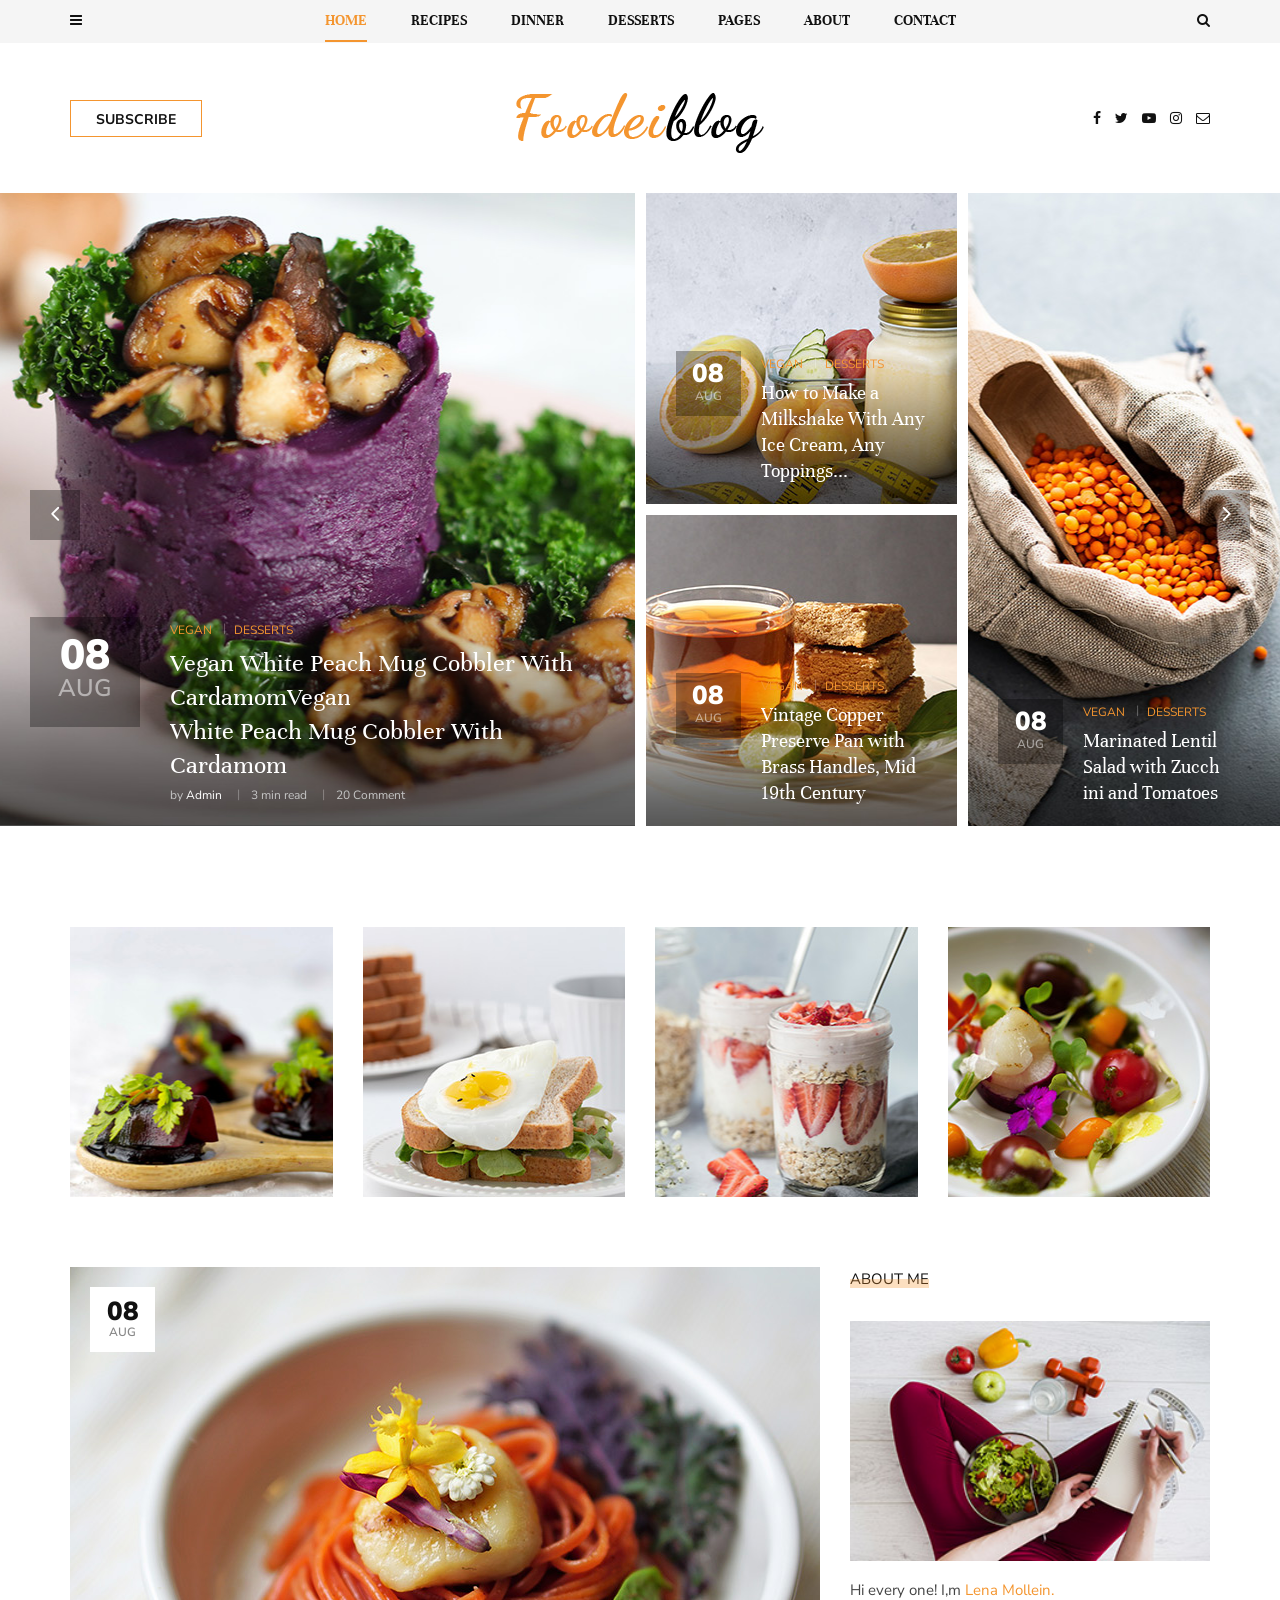
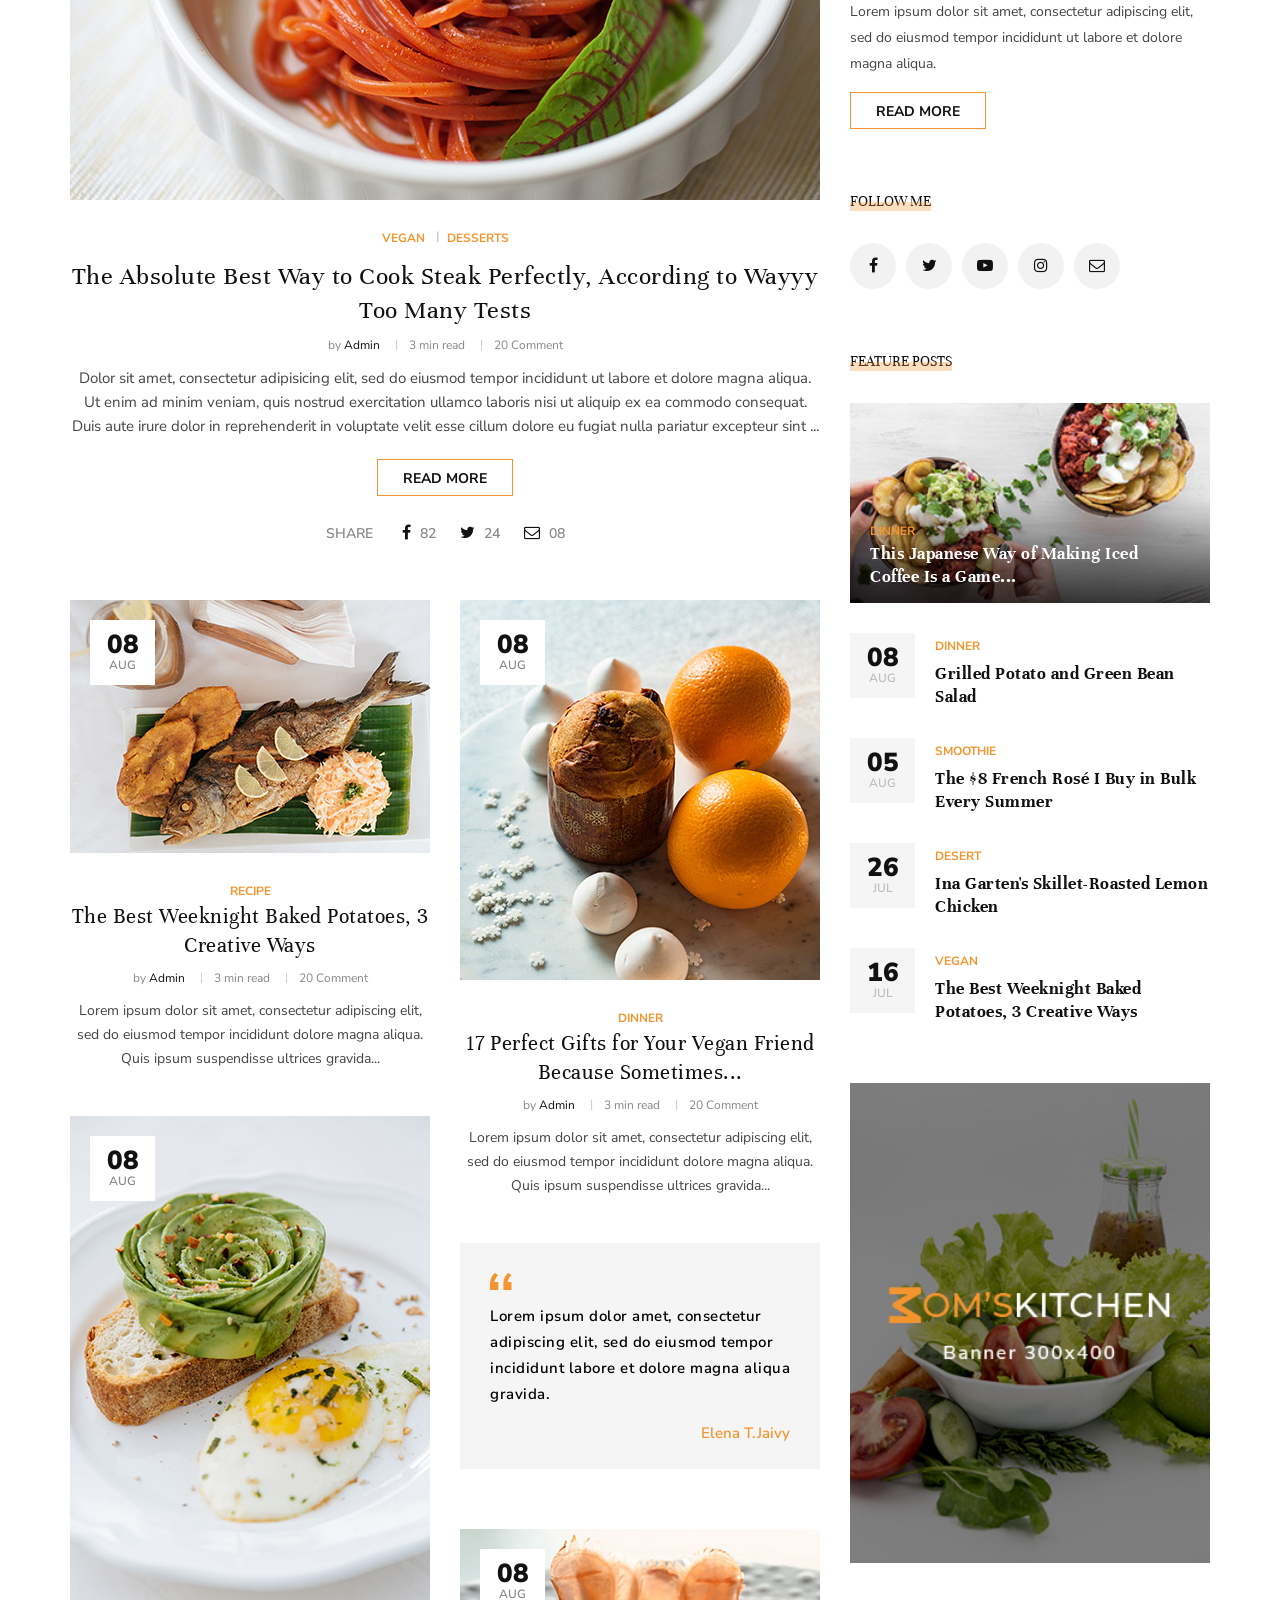
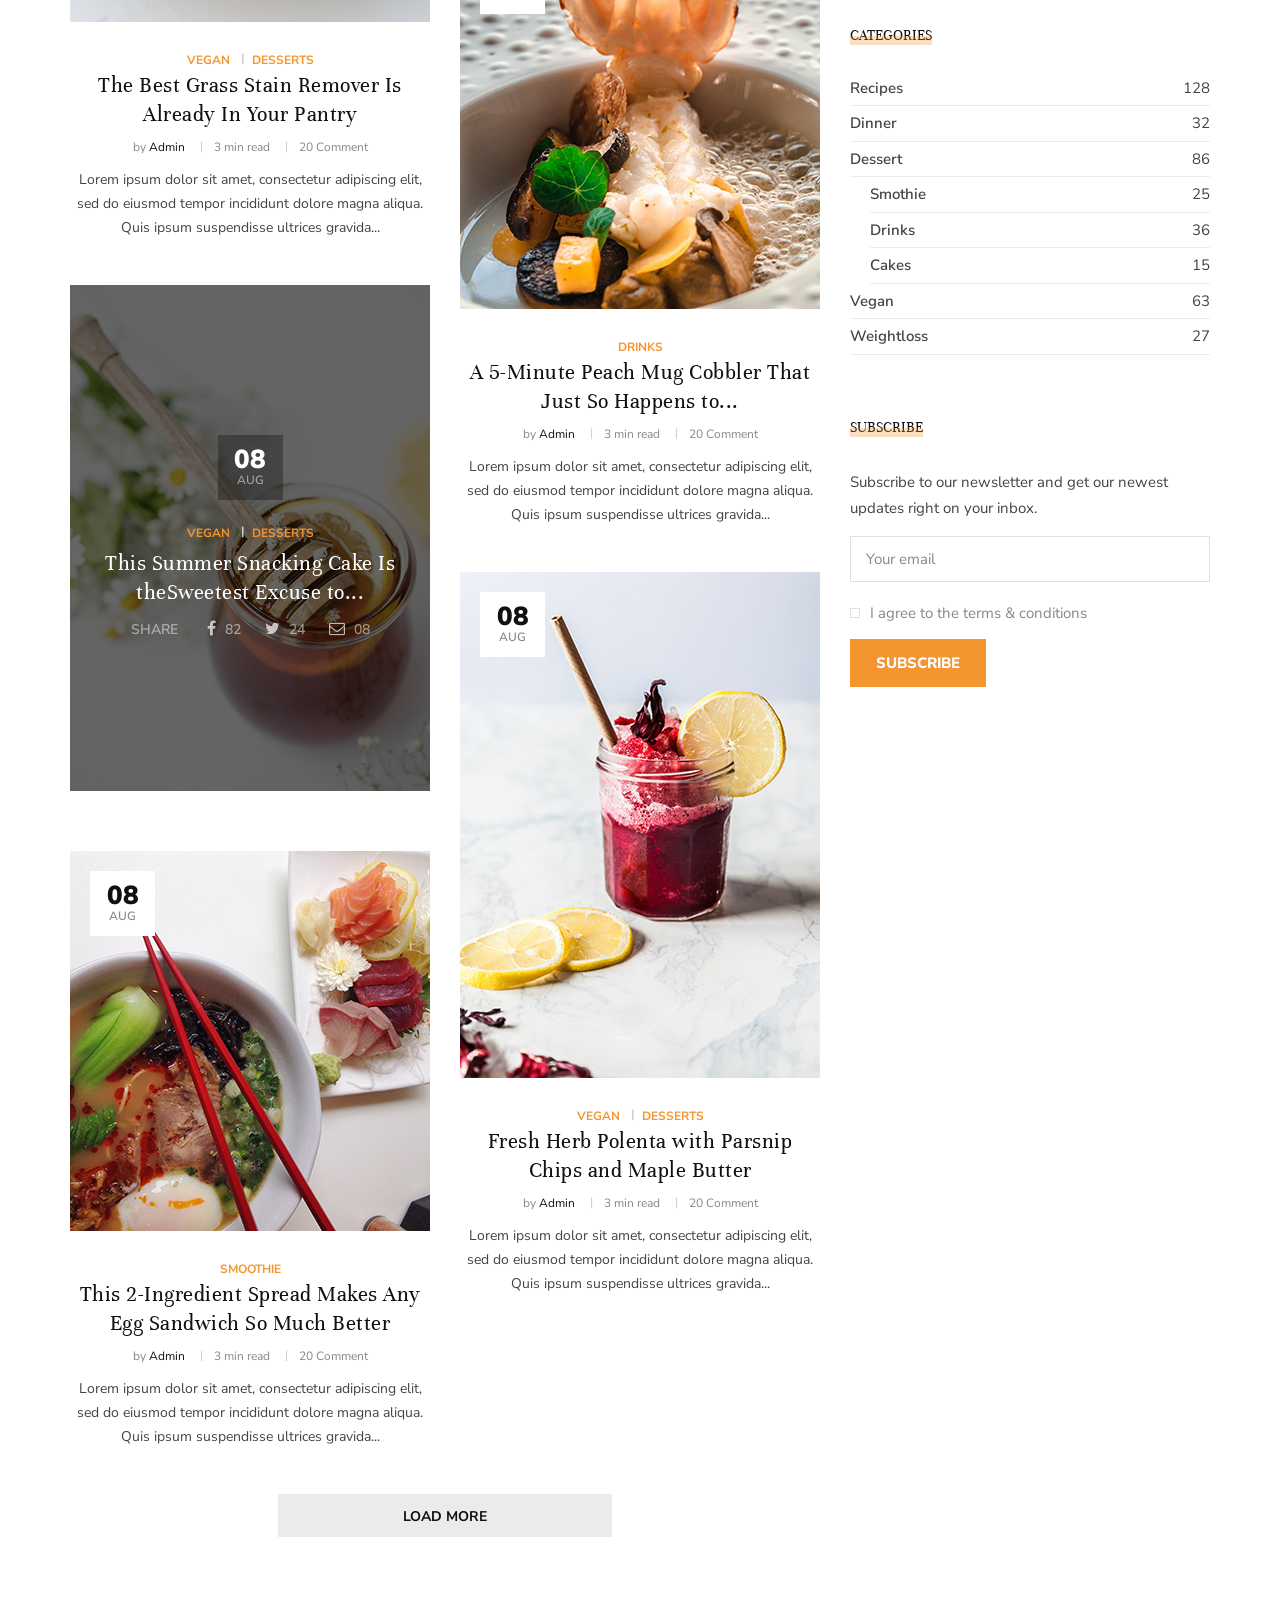
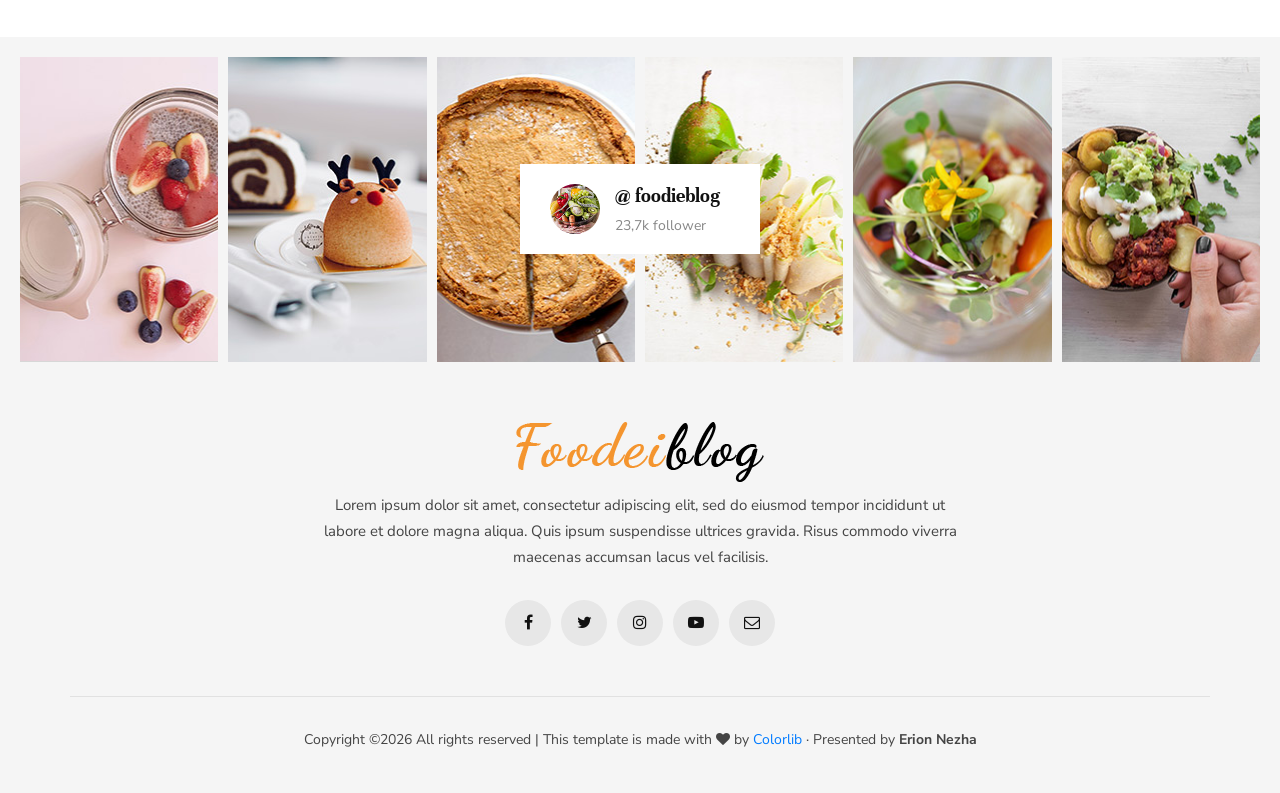
==== commit 5ea35856: "Kredite të huaja → Erion Nezha (branding)" ====
--- a/demo/foodeiblog-master/index.html
+++ b/demo/foodeiblog-master/index.html
@@ -803,7 +803,7 @@
                     </div>
                     <div class="footer__copyright">
                         <p><!-- Link back to Colorlib can't be removed. Template is licensed under CC BY 3.0. -->
-  Copyright &copy;<script>document.write(new Date().getFullYear());</script> All rights reserved | This template is made with <i class="fa fa-heart" aria-hidden="true"></i> by <a href="https://colorlib.com" target="_blank">Colorlib</a>
+  Copyright &copy;<script>document.write(new Date().getFullYear());</script> All rights reserved | This template is made with <i class="fa fa-heart" aria-hidden="true"></i> by <a href="https://colorlib.com" target="_blank">Colorlib</a> · Presented by <strong>Erion Nezha</strong>
   <!-- Link back to Colorlib can't be removed. Template is licensed under CC BY 3.0. --></p>
                     </div>
                 </div>
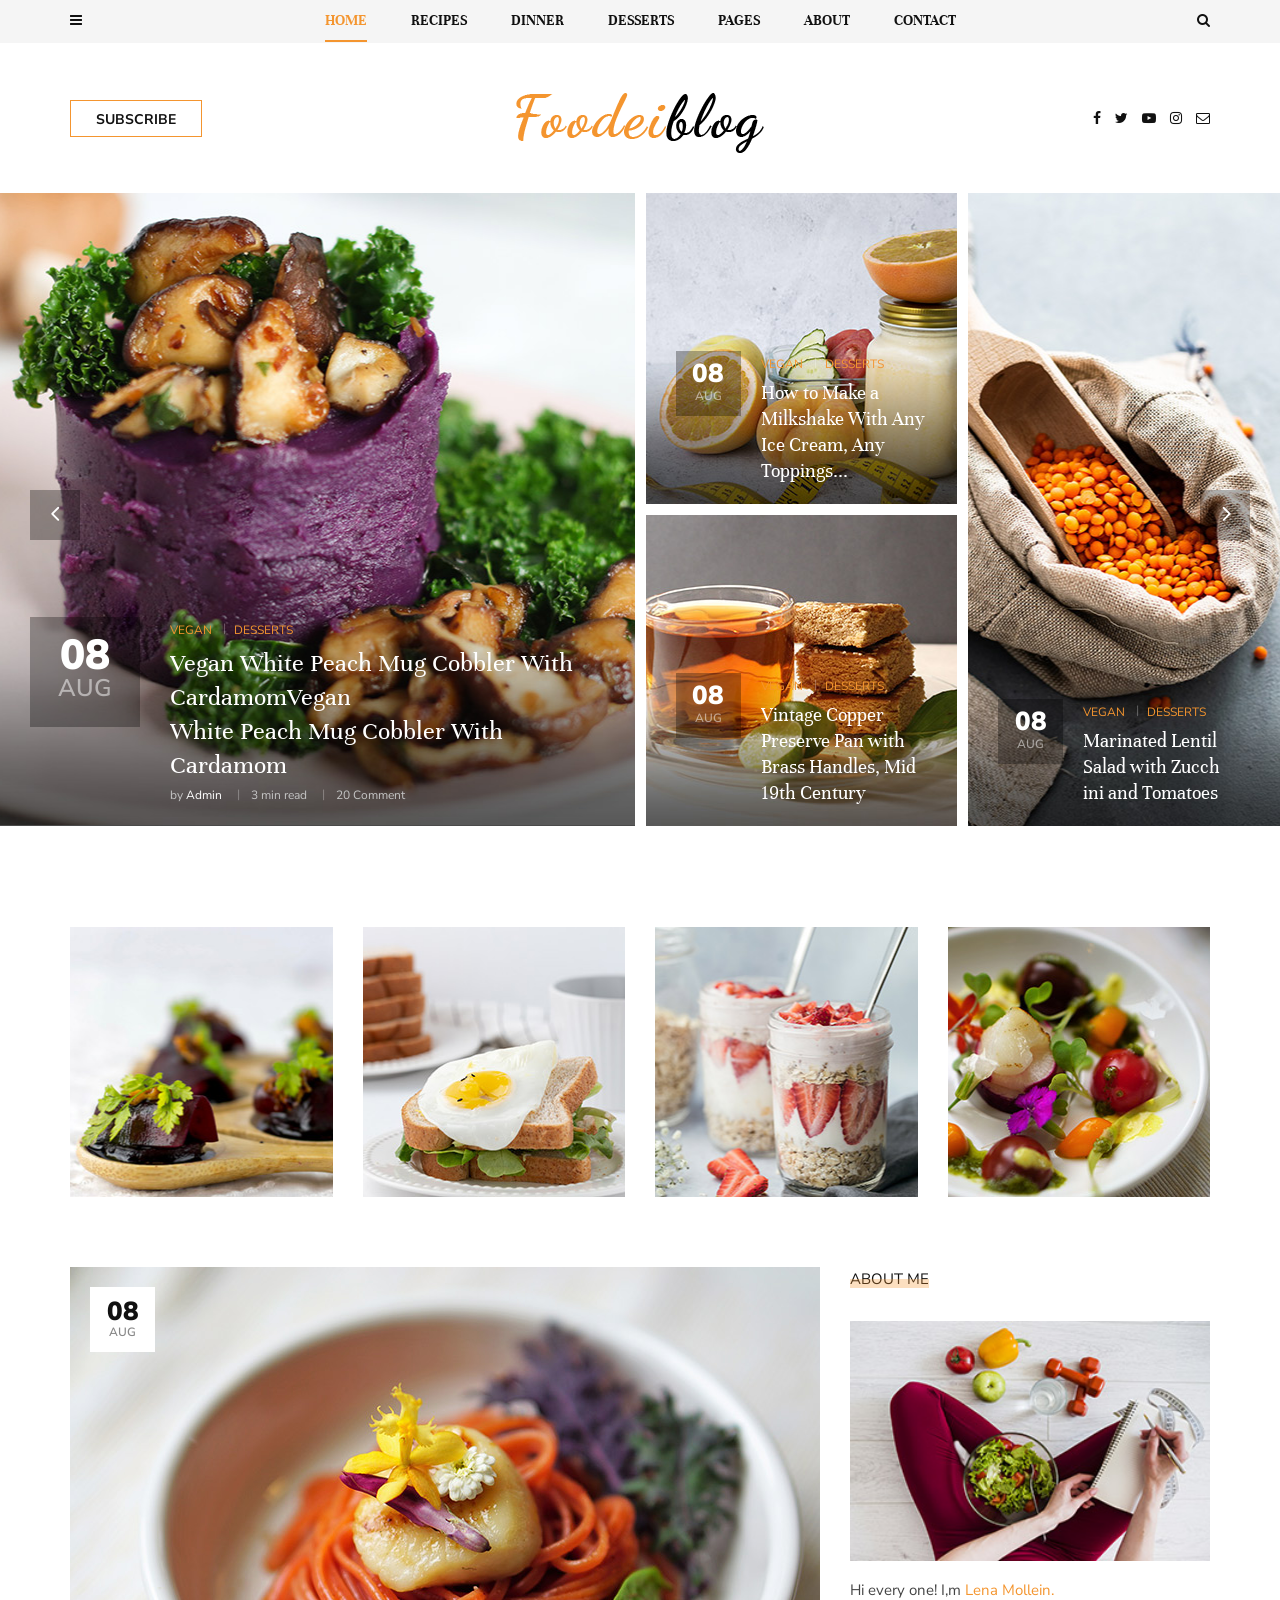
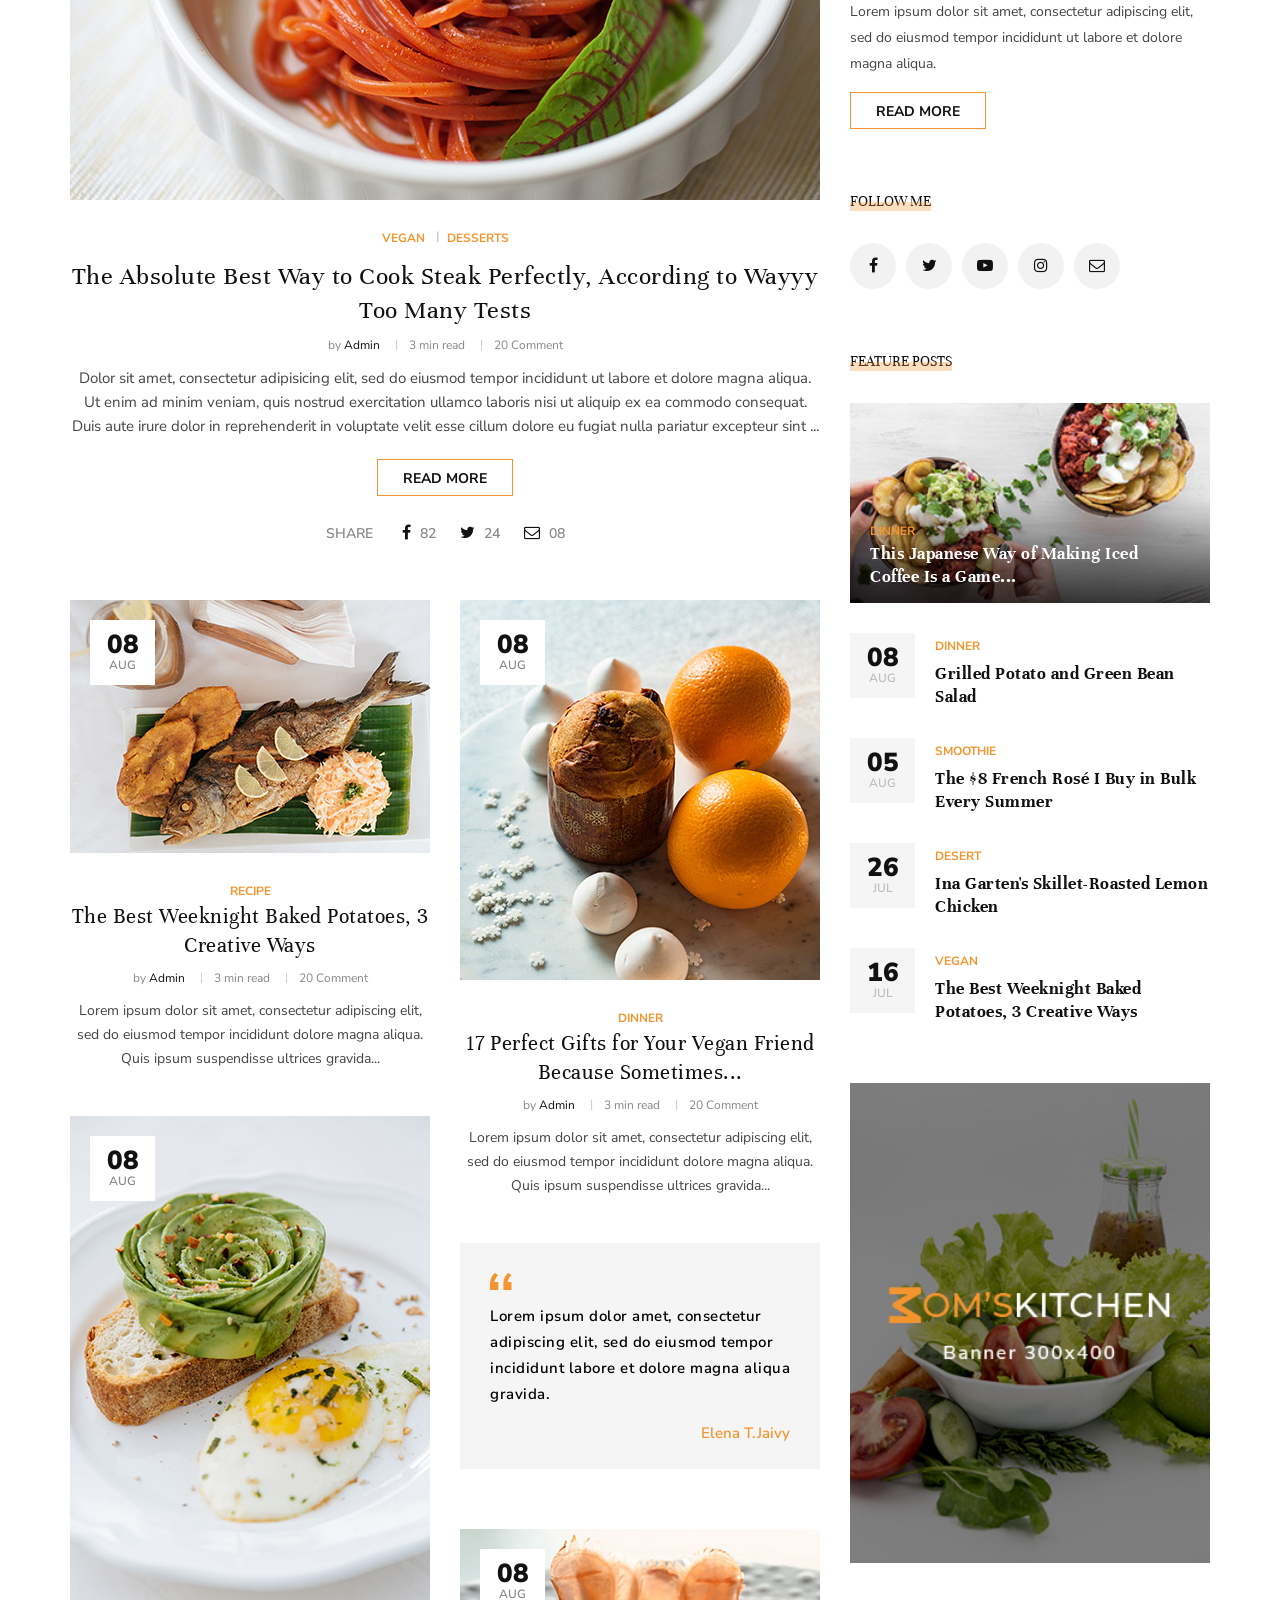
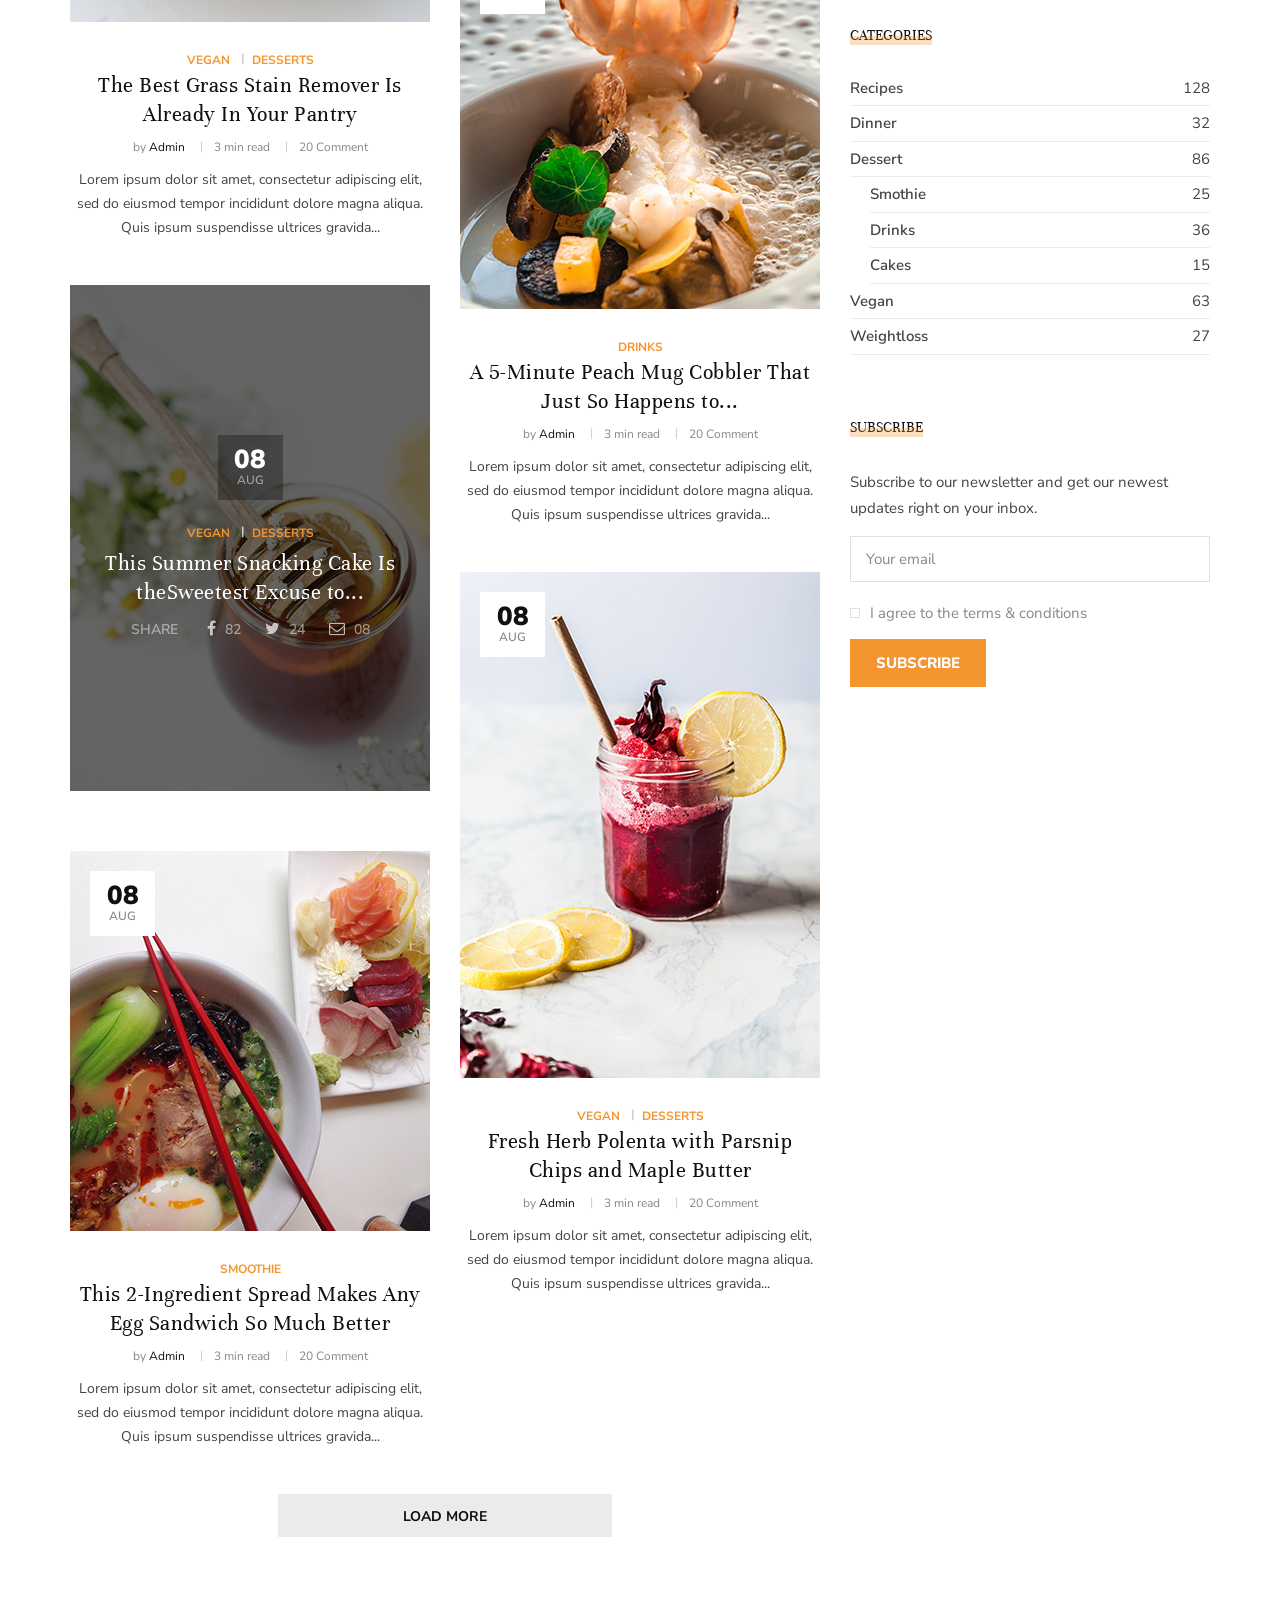
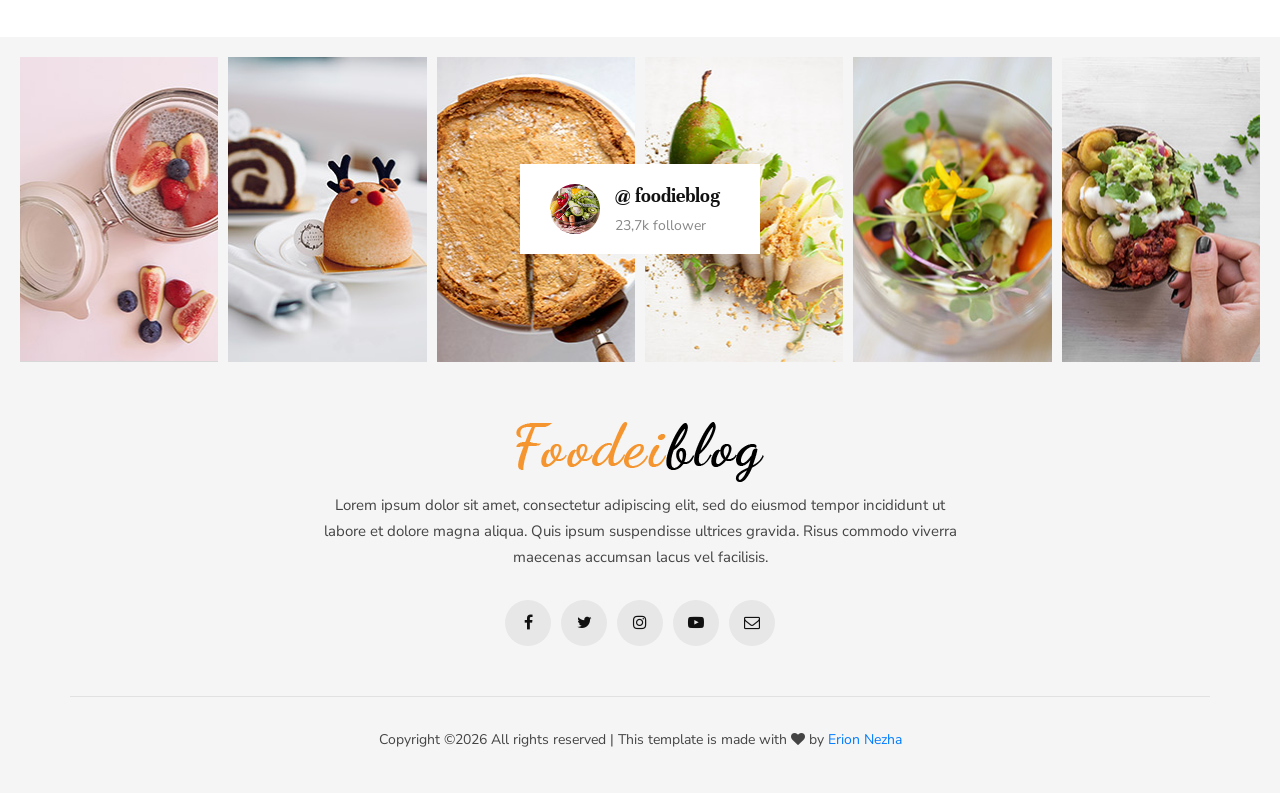
==== commit 7cdf35f6: "Krediti Colorlib -> Erion Nezha (me urdher)" ====
--- a/demo/foodeiblog-master/index.html
+++ b/demo/foodeiblog-master/index.html
@@ -802,9 +802,9 @@
                         </div>
                     </div>
                     <div class="footer__copyright">
-                        <p><!-- Link back to Colorlib can't be removed. Template is licensed under CC BY 3.0. -->
-  Copyright &copy;<script>document.write(new Date().getFullYear());</script> All rights reserved | This template is made with <i class="fa fa-heart" aria-hidden="true"></i> by <a href="https://colorlib.com" target="_blank">Colorlib</a> · Presented by <strong>Erion Nezha</strong>
-  <!-- Link back to Colorlib can't be removed. Template is licensed under CC BY 3.0. --></p>
+                        <p>
+  Copyright &copy;<script>document.write(new Date().getFullYear());</script> All rights reserved | This template is made with <i class="fa fa-heart" aria-hidden="true"></i> by <a href="#">Erion Nezha</a>
+  </p>
                     </div>
                 </div>
             </div>
